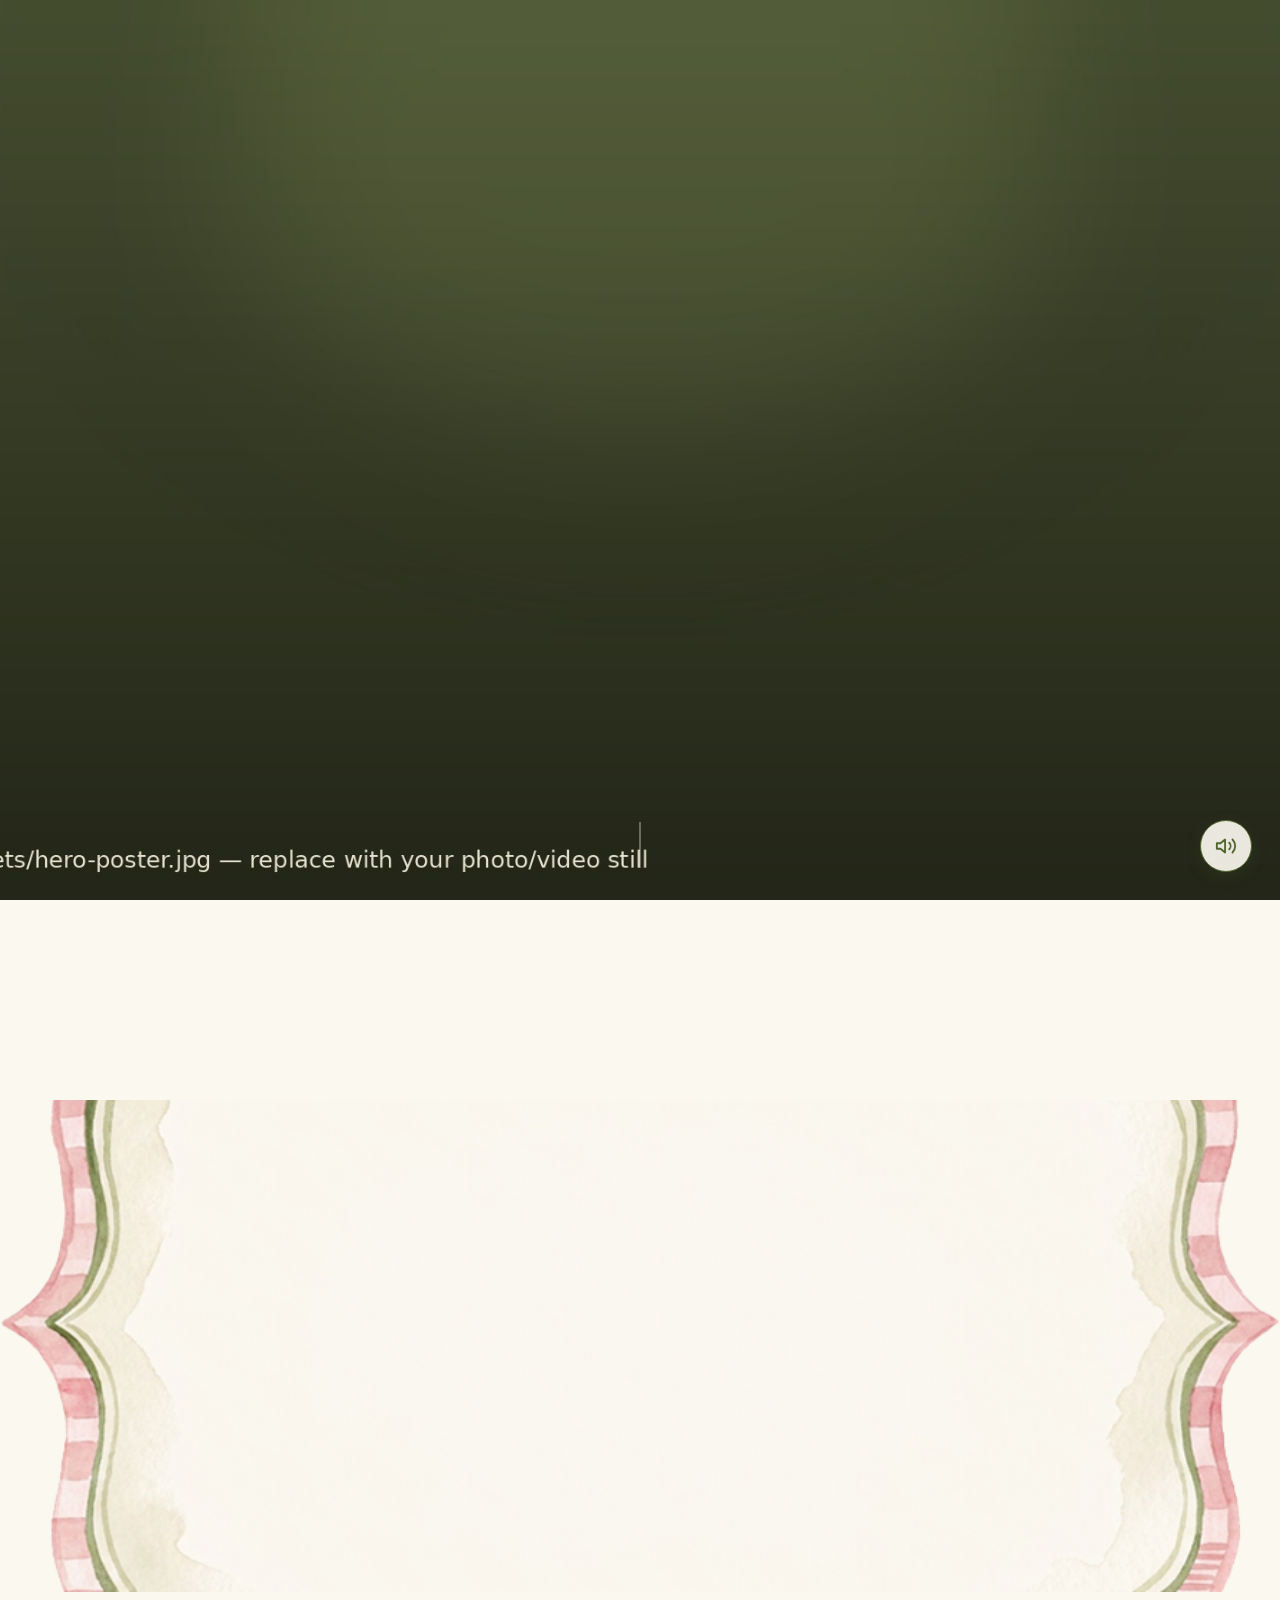
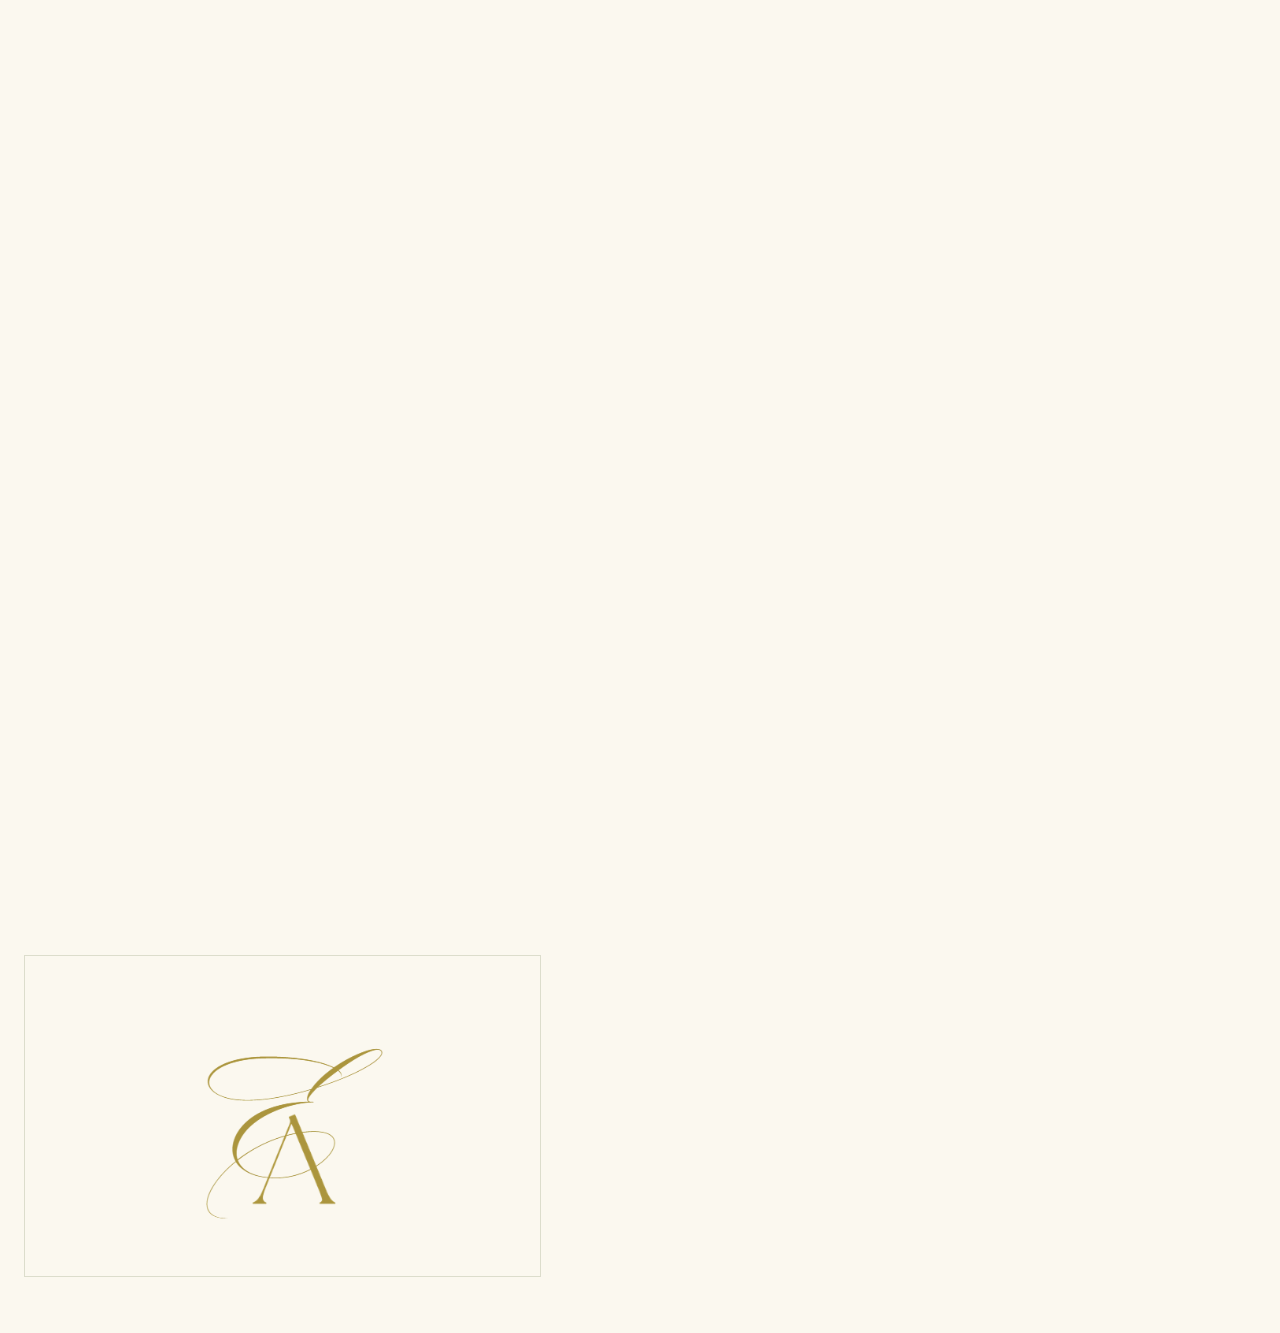
==== index.html @ 743cb108 "intial" ====
<!DOCTYPE html>
<html lang="en">

<head>
  <meta charset="UTF-8">
  <meta name="viewport" content="width=device-width, initial-scale=1.0, viewport-fit=cover">
  <title>Eman &amp; Amr — Wedding Invitation</title>
  <meta name="description" content="Join us as we celebrate our wedding on 17 September 2026.">

  <!-- Fonts: Cormorant Garamond (display), Lato (body/UI), Parisienne (script accent) -->
  <link rel="preconnect" href="https://fonts.googleapis.com">
  <link rel="preconnect" href="https://fonts.gstatic.com" crossorigin>
  <link
    href="https://fonts.googleapis.com/css2?family=Cormorant+Garamond:ital,wght@0,400;0,500;0,600;1,400;1,500&family=Lato:wght@300;400;600&family=Parisienne&display=swap"
    rel="stylesheet">

  <link rel="icon" type="image/png" href="assets/favicon.png">
  <link rel="stylesheet" href="css/style.css">
</head>

<body>

  <!-- ============================================ -->
  <!-- 1. HERO — autoplaying video                   -->
  <!-- ============================================ -->
  <section class="hero" id="hero">
    <video class="hero__video" autoplay muted loop playsinline poster="assets/hero-poster.jpg">
      <source src="assets/hero-video.mp4" type="video/mp4">
    </video>
    <!-- <div class="hero__overlay" aria-hidden="true"></div> -->

    <!-- <div class="hero__content">
      <p class="hero__eyebrow reveal">We're getting married</p>
      <h1 class="hero__names reveal">Eman <span class="amp">&amp;</span> Amr</h1>
      <p class="hero__date reveal">17 . 09 . 2026</p>
    </div> -->

    <a href="#countdown" class="hero__scroll-cue" aria-label="Scroll to countdown">
      <span class="hero__scroll-line" aria-hidden="true"></span>
    </a>
  </section>

  <!-- ============================================ -->
  <!-- 2. COUNTDOWN                                  -->
  <!-- ============================================ -->
  <section class="countdown" id="countdown">
    <div class="container reveal">
      <p class="section-label">Countdown</p>
      <h2 class="countdown__heading">Until 17 September 2026</h2>

      <!-- <div class="flourish" aria-hidden="true">
        <svg viewBox="0 0 200 24" xmlns="http://www.w3.org/2000/svg">
          <use href="#sprig"></use>
        </svg>
      </div> -->

      <div class="countdown__timer" id="countdownTimer" role="timer" aria-live="off">
        <div class="countdown__unit">
          <span class="countdown__value" id="cd-days">00</span>
          <span class="countdown__label">Days</span>
        </div>
        <span class="countdown__divider" aria-hidden="true">|</span>
        <div class="countdown__unit">
          <span class="countdown__value" id="cd-hours">00</span>
          <span class="countdown__label">Hours</span>
        </div>
        <span class="countdown__divider" aria-hidden="true">|</span>
        <div class="countdown__unit">
          <span class="countdown__value" id="cd-minutes">00</span>
          <span class="countdown__label">Minutes</span>
        </div>
      </div>

      <p class="countdown__arrived" id="countdownArrived" hidden>Today is the day — we're married!</p>
    </div>
  </section>

  <!-- ===== AUDIO PLAYER (hidden, controlled by floating button) ===== -->
  <audio id="bgAudio" loop preload="auto">
    <source src="assets/background%20music.mp3" type="audio/mpeg">
    Your browser does not support the audio element.
  </audio>

  <!-- Floating Audio Control Button -->
  <button id="audioToggle" class="audio-toggle" aria-label="Toggle background music">
    <svg class="audio-icon audio-icon--on" viewBox="0 0 24 24" width="22" height="22" fill="none" stroke="currentColor" stroke-width="2" stroke-linecap="round" stroke-linejoin="round">
      <polygon points="11 5 6 9 2 9 2 15 6 15 11 19 11 5" />
      <path d="M19.07 4.93a10 10 0 0 1 0 14.14" />
      <path d="M15.54 8.46a5 5 0 0 1 0 7.07" />
    </svg>
    <svg class="audio-icon audio-icon--off" viewBox="0 0 24 24" width="22" height="22" fill="none" stroke="currentColor" stroke-width="2" stroke-linecap="round" stroke-linejoin="round" style="display:none;">
      <polygon points="11 5 6 9 2 9 2 15 6 15 11 19 11 5" />
      <line x1="23" y1="9" x2="17" y2="15" />
      <line x1="17" y1="9" x2="23" y2="15" />
    </svg>
  </button>

  <!-- ============================================ -->
  <!-- 3. INVITATION CARD                            -->
  <!-- ============================================ -->
  <section class="invitation" id="invitation">
    <div class="container">
      <div class="invitation__card reveal">
        <span class="invitation__corner invitation__corner--tl" aria-hidden="true"><svg viewBox="0 0 200 24"
            xmlns="http://www.w3.org/2000/svg">
            <use href="#sprig"></use>
          </svg></span>
        <span class="invitation__corner invitation__corner--tr" aria-hidden="true"><svg viewBox="0 0 200 24"
            xmlns="http://www.w3.org/2000/svg">
            <use href="#sprig"></use>
          </svg></span>

        <div class="invitation__image">
          <img src="assets/invitation.jpg" alt="Sarah and James">
        </div>

        <div class="invitation__text">
          <p class="section-label">With joyful hearts</p>
          <h2>We're Inviting You<br>To Our Wedding</h2>
          <p class="invitation__body">
            Together with our families, we joyfully invite you to share in the beginning
            of our forever. Your presence would mean the world to us as we exchange vows,
            celebrate with the people we love most, and dance long into the night.
          </p>
          <p class="invitation__couple-names">Sarah Mitchell <span class="amp">&amp;</span> James Anderson</p>
          <p class="invitation__date-full">Thursday, the Seventeenth of September<br>Two Thousand and Twenty-Six</p>
        </div>

        <span class="invitation__corner invitation__corner--bl" aria-hidden="true"><svg viewBox="0 0 200 24"
            xmlns="http://www.w3.org/2000/svg">
            <use href="#sprig"></use>
          </svg></span>
        <span class="invitation__corner invitation__corner--br" aria-hidden="true"><svg viewBox="0 0 200 24"
            xmlns="http://www.w3.org/2000/svg">
            <use href="#sprig"></use>
          </svg></span>
      </div>
    </div>
  </section>

  <!-- ============================================ -->
  <!-- 4. CEREMONY & RECEPTION                       -->
  <!-- ============================================ -->
  <section class="schedule" id="schedule">
    <div class="container reveal">
      <p class="section-label">The wedding day</p>
      <h2 class="schedule__heading">Ceremony &amp; Reception</h2>
      <div class="flourish" aria-hidden="true">
        <svg viewBox="0 0 200 24" xmlns="http://www.w3.org/2000/svg">
          <use href="#sprig"></use>
        </svg>
      </div>

      <div class="schedule__grid">
        <article class="schedule__item">
          <div class="schedule__image"><img src="assets/ceremony.jpg" alt="Wedding ceremony"></div>
          <h3>Ceremony</h3>
          <p class="schedule__time">4:00 PM</p>
          <p class="schedule__venue">St. Mary's Chapel</p>
          <p class="schedule__address">123 Garden Lane, Cairo, Egypt</p>
        </article>

        <article class="schedule__item">
          <div class="schedule__image"><img src="assets/reception.jpg" alt="Wedding reception"></div>
          <h3>Reception</h3>
          <p class="schedule__time">7:00 PM</p>
          <p class="schedule__venue">The Olive Garden Hall</p>
          <p class="schedule__address">456 Riverside Avenue, Cairo, Egypt</p>
        </article>
      </div>
    </div>
  </section>

  <!-- ============================================ -->
  <!-- 5. VENUE MAP                                  -->
  <!-- ============================================ -->
  <section class="venue" id="venue">
    <div class="container reveal">
      <p class="section-label">Find us</p>
      <h2>Venue Location</h2>
      <div class="flourish" aria-hidden="true">
        <svg viewBox="0 0 200 24" xmlns="http://www.w3.org/2000/svg">
          <use href="#sprig"></use>
        </svg>
      </div>

      <div class="venue__map">
        <iframe id="venueMap" src="https://www.google.com/maps?q=Cairo,+Egypt&output=embed"
          title="Map to the wedding venue" loading="lazy" referrerpolicy="no-referrer-when-downgrade">
        </iframe>
      </div>

      <a href="https://www.google.com/maps/dir/?api=1&destination=Cairo,+Egypt" target="_blank" rel="noopener"
        class="btn btn--primary" id="directionsBtn">
        Get Directions
      </a>
    </div>
  </section>

  <!-- ============================================ -->
  <!-- 6. RSVP                                       -->
  <!-- ============================================ -->
  <section class="rsvp" id="rsvp">
    <div class="container reveal">
      <p class="section-label">Please respond</p>
      <h2>RSVP</h2>
      <p class="rsvp__subtitle">Kindly let us know by 1st August 2026</p>
      <div class="flourish" aria-hidden="true">
        <svg viewBox="0 0 200 24" xmlns="http://www.w3.org/2000/svg">
          <use href="#sprig"></use>
        </svg>
      </div>

      <form id="rsvpForm" class="rsvp__form" novalidate>

        <div class="form-group">
          <label for="fullName">Full Name <span class="required">*</span></label>
          <input type="text" id="fullName" name="fullName" placeholder="Your full name" autocomplete="name" required>
          <span class="error-message" id="error-fullName"></span>
        </div>

        <fieldset class="form-group">
          <legend>Will you be attending? <span class="required">*</span></legend>
          <div class="radio-group">
            <label class="radio-option">
              <input type="radio" name="attending" value="Joyfully Accepts" required>
              <span class="radio-custom" aria-hidden="true"></span>
              <span>Joyfully Accepts</span>
            </label>
            <label class="radio-option">
              <input type="radio" name="attending" value="Regretfully Declines" required>
              <span class="radio-custom" aria-hidden="true"></span>
              <span>Regretfully Declines</span>
            </label>
          </div>
          <span class="error-message" id="error-attending"></span>
        </fieldset>

        <div class="form-group" id="guestGroup">
          <label for="guestCount">Number of Guests Attending <span class="required">*</span></label>
          <div class="stepper">
            <button type="button" class="stepper__btn" id="decreaseGuests"
              aria-label="Decrease number of guests">&minus;</button>
            <input type="number" id="guestCount" name="guestCount" value="1" min="0" max="10" readonly
              inputmode="numeric" required>
            <button type="button" class="stepper__btn" id="increaseGuests"
              aria-label="Increase number of guests">+</button>
          </div>
          <span class="error-message" id="error-guestCount"></span>
        </div>

        <div class="form-group">
          <label for="message">A Personal Message for the Couple</label>
          <textarea id="message" name="message" rows="5"
            placeholder="Share a wish, a memory or anything you'd like us to read..."></textarea>
        </div>

        <button type="submit" class="btn btn--primary rsvp__submit" id="rsvpSubmit">
          <span class="btn-text">Send RSVP</span>
        </button>

        <p class="rsvp__status" id="rsvpStatus" role="status" aria-live="polite"></p>
      </form>
    </div>
  </section>

  <!-- ============================================ -->
  <!-- 7. FOOTER — monogram                          -->
  <!-- ============================================ -->
  <footer class="footer">
    <div class="invitation__image">
      <img src="assets/favicon.png" alt="Eman and Amr">
    </div>
  </footer>

  <!-- Shared SVG symbol: botanical sprig used as the recurring flourish motif -->
  <svg width="0" height="0" style="position:absolute" aria-hidden="true">
    <defs>
      <symbol id="sprig" viewBox="0 0 200 24">
        <path d="M2 12 C40 4, 80 4, 100 12 C120 4, 160 4, 198 12" fill="none" stroke="currentColor"
          stroke-width="1.1" />
        <path d="M30 11 C33 5, 38 3, 44 4 C40 8, 36 10, 30 11Z" fill="currentColor" />
        <path d="M55 9 C58 3, 63 1, 69 2 C65 6, 61 8, 55 9Z" fill="currentColor" />
        <path d="M76 12 C79 6, 84 4, 90 5 C86 9, 82 11, 76 12Z" fill="currentColor" />
        <circle cx="100" cy="12" r="3.2" fill="currentColor" />
        <path d="M145 11 C142 5, 137 3, 131 4 C135 8, 139 10, 145 11Z" fill="currentColor" />
        <path d="M170 9 C167 3, 162 1, 156 2 C160 6, 164 8, 170 9Z" fill="currentColor" />
        <path d="M191 12 C188 6, 183 4, 177 5 C181 9, 185 11, 191 12Z" fill="currentColor" />
      </symbol>
    </defs>
  </svg>

  <script src="js/app.js"></script>
</body>

</html>
---- css/style.css ----
/* ===================================================================
   SARAH & JAMES — WEDDING INVITATION
   Token system
   - Background (all sections): #fbf8ef
   - Text: #a85c66
   - Primary accent / borders / buttons: #51662e
   - Secondary accent (lighter): #a0af6c
   Type: Cormorant Garamond (display) + Lato (body/UI) + Parisienne (script accent, used only for "&")
   Signature motif: a hand-drawn botanical sprig (<symbol id="sprig">) reused as
   section dividers, invitation-card corner ornaments, and the footer frame.
   =================================================================== */

:root {
  --bg: #fbf8ef;
  --ink: #a85c66;
  --pine: #51662e;
  --sage: #a0af6c;

  --ink-soft: rgba(168, 92, 102, 0.7);
  --ink-faint: rgba(168, 92, 102, 0.45);
  --pine-faint: rgba(81, 102, 46, 0.18);
  --pine-softer: rgba(81, 102, 46, 0.08);
  --sage-faint: rgba(160, 175, 108, 0.25);

  --font-display: 'Cormorant Garamond', 'Georgia', serif;
  --font-body: 'Lato', 'Helvetica Neue', Arial, sans-serif;
  --font-script: 'Parisienne', cursive;

  --section-pad-y: clamp(64px, 11vw, 128px);
  --container-max: 1080px;
  --text-max: 640px;

  --ease: cubic-bezier(0.22, 0.61, 0.36, 1);
}

/* ---------- Reset ---------- */
*, *::before, *::after { box-sizing: border-box; }
html, body { margin: 0; padding: 0; }
html { scroll-behavior: smooth; -webkit-text-size-adjust: 100%; }

body {
  background: var(--bg);
  color: var(--ink);
  font-family: var(--font-body);
  font-weight: 300;
  line-height: 1.65;
  -webkit-font-smoothing: antialiased;
  overflow-x: hidden;
}

img { max-width: 100%; display: block; }
svg { display: block; }

h1, h2, h3 {
  font-family: var(--font-display);
  color: var(--ink);
  margin: 0;
  font-weight: 500;
  letter-spacing: 0.01em;
}

p { margin: 0; }

a { color: inherit; text-decoration: none; }

button { font-family: inherit; }

/* Respect reduced motion */
@media (prefers-reduced-motion: reduce) {
  html { scroll-behavior: auto; }
  *, *::before, *::after {
    animation-duration: 0.001ms !important;
    animation-iteration-count: 1 !important;
    transition-duration: 0.001ms !important;
    scroll-behavior: auto !important;
  }
}

/* ---------- Layout helpers ---------- */
.container {
  max-width: var(--container-max);
  margin: 0 auto;
  padding: 0 24px;
}

section {
  background: var(--bg);
  padding: var(--section-pad-y) 0;
  text-align: center;
  position: relative;
}

.amp {
  font-family: var(--font-script);
  font-size: 1.3em;
  color: var(--pine);
  padding: 0 0.08em;
  display: inline-block;
}

.section-label {
  font-family: var(--font-body);
  font-size: 0.78rem;
  letter-spacing: 0.22em;
  text-transform: uppercase;
  color: var(--pine);
  margin: 0 0 14px;
  font-weight: 600;
}

.flourish {
  width: 130px;
  margin: 22px auto 0;
  color: var(--sage);
}

.required { color: var(--ink); opacity: 0.7; }

/* ---------- Scroll reveal ---------- */
.reveal {
  opacity: 0;
  transform: translateY(22px);
  transition: opacity 0.9s var(--ease), transform 0.9s var(--ease);
}
.reveal.is-visible {
  opacity: 1;
  transform: translateY(0);
}

/* ---------- Buttons ---------- */
.btn {
  display: inline-flex;
  align-items: center;
  justify-content: center;
  gap: 8px;
  padding: 16px 38px;
  border-radius: 2px;
  font-family: var(--font-body);
  font-size: 0.82rem;
  letter-spacing: 0.16em;
  text-transform: uppercase;
  font-weight: 600;
  cursor: pointer;
  border: 1px solid var(--pine);
  transition: background 0.3s var(--ease), color 0.3s var(--ease), opacity 0.3s var(--ease);
}

.btn--primary {
  background: var(--pine);
  color: var(--bg);
}
.btn--primary:hover { background: var(--sage); border-color: var(--sage); }
.btn--primary:focus-visible { outline: 2px solid var(--ink); outline-offset: 3px; }
.btn--primary:disabled { opacity: 0.55; cursor: not-allowed; }

/* ===================================================================
   1. HERO
   =================================================================== */
.hero {
  position: relative;
  min-height: 100vh;
  min-height: 100dvh;
  display: flex;
  align-items: center;
  justify-content: center;
  background: #2c2a22; /* fallback while video/poster loads */
  overflow: hidden;
  padding: 0;
  margin-bottom: 200px; /* ADDED: space between hero and countdown */
}

.hero__video {
  position: absolute;
  inset: 0;
  width: 100%;
  height: 100%;
  object-fit: cover;
  z-index: 0;
}

.hero__overlay {
  position: absolute;
  inset: 0;
  z-index: 1;
  background: linear-gradient(
    180deg,
    rgba(20, 20, 14, 0.38) 0%,
    rgba(20, 20, 14, 0.22) 45%,
    rgba(20, 20, 14, 0.55) 100%
  );
}

.hero__content {
  position: relative;
  z-index: 2;
  text-align: center;
  color: #fbf8ef;
  padding: 0 24px;
}

.hero__eyebrow {
  font-family: var(--font-body);
  font-size: 0.78rem;
  letter-spacing: 0.28em;
  text-transform: uppercase;
  margin: 0 0 18px;
  color: #f3eee0;
}

.hero__names {
  font-size: clamp(2.6rem, 9vw, 5.4rem);
  color: #fffdf7;
  font-weight: 500;
  line-height: 1.05;
  margin: 0;
}
.hero__names .amp { color: #e7dfc4; }

.hero__date {
  margin-top: 18px;
  font-family: var(--font-body);
  letter-spacing: 0.2em;
  font-size: 0.95rem;
  color: #f3eee0;
}

.hero__scroll-cue {
  position: absolute;
  bottom: 32px;
  left: 50%;
  transform: translateX(-50%);
  z-index: 2;
  width: 1px;
  height: 46px;
}
.hero__scroll-line {
  display: block;
  width: 1px;
  height: 100%;
  background: rgba(251, 248, 239, 0.65);
  animation: scrollCue 2.2s ease-in-out infinite;
  transform-origin: top;
}
@keyframes scrollCue {
  0% { transform: scaleY(0); opacity: 0; }
  35% { transform: scaleY(1); opacity: 1; }
  70% { transform: scaleY(1); opacity: 1; }
  100% { transform: scaleY(0); opacity: 0; }
}

/* ===================================================================
   2. COUNTDOWN
   =================================================================== */
.countdown__heading {
  font-size: clamp(1.5rem, 4vw, 2.1rem);
  font-style: italic;
  font-weight: 400;
}

.countdown {
  padding-top: 50px; /* ADDED: extra top padding for countdown section */
}

.countdown__timer {
  margin-top: 44px;
  display: flex;
  align-items: center;
  justify-content: center;
  gap: clamp(14px, 4vw, 36px);
}

.countdown__unit {
  display: flex;
  flex-direction: column;
  align-items: center;
  min-width: 64px;
}

.countdown__value {
  font-family: var(--font-display);
  font-size: clamp(2.4rem, 9vw, 4rem);
  font-weight: 500;
  color: var(--pine);
  line-height: 1;
  font-variant-numeric: tabular-nums;
}

.countdown__label {
  margin-top: 8px;
  font-size: 0.72rem;
  letter-spacing: 0.18em;
  text-transform: uppercase;
  color: var(--ink-soft);
}

.countdown__divider {
  color: var(--sage);
  font-size: clamp(1.4rem, 4vw, 2rem);
  font-weight: 300;
  transform: translateY(-6px);
}

.countdown__arrived {
  margin-top: 40px;
  font-family: var(--font-display);
  font-style: italic;
  font-size: 1.4rem;
  color: var(--pine);
}

/* ===================================================================
   3. INVITATION CARD
   =================================================================== */
.invitation__card {
  position: relative;
  background: #fffefb;
  border: 1px solid var(--pine-faint);
  box-shadow: 0 30px 60px -30px rgba(81, 102, 46, 0.22);
  padding: 56px 28px;
  max-width: 920px;
  margin: 0 auto;
  display: flex;
  flex-direction: column;
  gap: 36px;
  text-align: left;
}

.invitation__corner {
  position: absolute;
  width: 78px;
  color: var(--sage);
  opacity: 0.85;
}
.invitation__corner svg { width: 100%; height: auto; }
.invitation__corner--tl { top: 18px; left: 18px; transform: rotate(8deg); }
.invitation__corner--tr { top: 18px; right: 18px; transform: rotate(180deg) scaleY(-1) rotate(8deg); }
.invitation__corner--bl { bottom: 18px; left: 18px; transform: scaleY(-1) rotate(-8deg); }
.invitation__corner--br { bottom: 18px; right: 18px; transform: rotate(180deg) rotate(-8deg); }

.invitation__image {
  width: 100%;
  aspect-ratio: 4 / 3;
  overflow: hidden;
  border: 1px solid var(--pine-faint);
}
.invitation__image img {
  width: 100%;
  height: 100%;
  object-fit: cover;
}

.invitation__text { text-align: center; }

.invitation__text h2 {
  font-size: clamp(1.7rem, 4.5vw, 2.3rem);
  margin-bottom: 22px;
}

.invitation__body {
  max-width: var(--text-max);
  margin: 0 auto 28px;
  font-size: 1.02rem;
  color: var(--ink-soft);
}

.invitation__couple-names {
  font-family: var(--font-display);
  font-size: clamp(1.3rem, 3.4vw, 1.7rem);
  font-style: italic;
  color: var(--pine);
  margin-bottom: 10px;
}

.invitation__date-full {
  font-size: 0.88rem;
  letter-spacing: 0.05em;
  color: var(--ink-soft);
}

/* ===================================================================
   4. CEREMONY & RECEPTION
   =================================================================== */
.schedule__heading { font-size: clamp(1.7rem, 4.5vw, 2.4rem); }

.schedule__grid {
  margin-top: 48px;
  display: grid;
  grid-template-columns: 1fr;
  gap: 48px;
  max-width: 800px;
  margin-inline: auto;
}

.schedule__item { text-align: center; }

.schedule__image {
  aspect-ratio: 4 / 3;
  overflow: hidden;
  border: 1px solid var(--pine-faint);
  margin-bottom: 22px;
}
.schedule__image img { width: 100%; height: 100%; object-fit: cover; }

.schedule__item h3 {
  font-size: 1.5rem;
  font-style: italic;
  margin-bottom: 6px;
}

.schedule__time {
  font-size: 0.78rem;
  letter-spacing: 0.18em;
  text-transform: uppercase;
  color: var(--pine);
  margin-bottom: 12px;
  font-weight: 600;
}

.schedule__venue {
  font-size: 1.05rem;
  color: var(--ink);
  margin-bottom: 4px;
}

.schedule__address {
  font-size: 0.9rem;
  color: var(--ink-soft);
}

/* ===================================================================
   5. VENUE MAP
   =================================================================== */
.venue__map {
  margin: 44px auto 32px;
  max-width: 900px;
  aspect-ratio: 16 / 10;
  border: 1px solid var(--pine-faint);
  overflow: hidden;
  filter: saturate(0.92);
}
.venue__map iframe {
  width: 100%;
  height: 100%;
  border: 0;
  display: block;
}

/* ===================================================================
   6. RSVP
   =================================================================== */
.rsvp__subtitle {
  margin-top: 10px;
  font-size: 0.95rem;
  color: var(--ink-soft);
}

.rsvp__form {
  margin: 48px auto 0;
  max-width: 520px;
  text-align: left;
  display: flex;
  flex-direction: column;
  gap: 28px;
}

.form-group {
  display: flex;
  flex-direction: column;
  gap: 10px;
  border: none;
  padding: 0;
  margin: 0;
}

.form-group label,
.form-group legend {
  font-size: 0.85rem;
  letter-spacing: 0.05em;
  color: var(--pine);
  font-weight: 600;
  padding: 0;
}

input[type="text"],
textarea {
  width: 100%;
  font-family: var(--font-body);
  font-size: 1rem;
  color: var(--ink);
  background: #fffefb;
  border: 1px solid var(--pine-faint);
  border-radius: 2px;
  padding: 14px 16px;
  transition: border-color 0.25s var(--ease), box-shadow 0.25s var(--ease);
}

input[type="text"]::placeholder,
textarea::placeholder { color: var(--ink-faint); }

input[type="text"]:focus,
textarea:focus {
  outline: none;
  border-color: var(--pine);
  box-shadow: 0 0 0 3px var(--pine-softer);
}

textarea { resize: vertical; min-height: 120px; line-height: 1.5; }

.form-group.has-error input[type="text"],
.form-group.has-error textarea,
.form-group.has-error .stepper {
  border-color: var(--ink);
}

.error-message {
  font-size: 0.78rem;
  color: var(--ink);
  min-height: 1em;
  display: block;
}

/* Radio group */
.radio-group {
  display: flex;
  flex-direction: column;
  gap: 12px;
}

.radio-option {
  display: flex;
  align-items: center;
  gap: 12px;
  cursor: pointer;
  font-size: 0.98rem;
  color: var(--ink);
  font-weight: 400;
}

.radio-option input[type="radio"] {
  position: absolute;
  opacity: 0;
  width: 0;
  height: 0;
}

.radio-custom {
  width: 20px;
  height: 20px;
  border-radius: 50%;
  border: 1px solid var(--pine);
  flex-shrink: 0;
  position: relative;
  transition: border-color 0.2s var(--ease);
}
.radio-custom::after {
  content: '';
  position: absolute;
  inset: 4px;
  border-radius: 50%;
  background: var(--pine);
  transform: scale(0);
  transition: transform 0.2s var(--ease);
}
.radio-option input[type="radio"]:checked + .radio-custom::after { transform: scale(1); }
.radio-option input[type="radio"]:focus-visible + .radio-custom { outline: 2px solid var(--ink); outline-offset: 2px; }

/* Guest stepper */
.stepper {
  display: inline-flex;
  align-items: center;
  border: 1px solid var(--pine-faint);
  border-radius: 2px;
  background: #fffefb;
  width: fit-content;
}

.stepper__btn {
  width: 46px;
  height: 46px;
  border: none;
  background: transparent;
  color: var(--pine);
  font-size: 1.3rem;
  line-height: 1;
  cursor: pointer;
  transition: background 0.2s var(--ease);
}
.stepper__btn:hover { background: var(--sage-faint); }
.stepper__btn:disabled { color: var(--ink-faint); cursor: not-allowed; background: transparent; }
.stepper__btn:focus-visible { outline: 2px solid var(--pine); outline-offset: -2px; }

.stepper input[type="number"] {
  width: 56px;
  text-align: center;
  border: none;
  background: transparent;
  color: var(--ink);
  font-size: 1.05rem;
  font-family: var(--font-body);
  -moz-appearance: textfield;
}
.stepper input[type="number"]::-webkit-outer-spin-button,
.stepper input[type="number"]::-webkit-inner-spin-button {
  -webkit-appearance: none;
  margin: 0;
}

.rsvp__submit { margin-top: 8px; width: 100%; }

.rsvp__status {
  text-align: center;
  font-size: 0.92rem;
  min-height: 1.2em;
  color: var(--pine);
}
.rsvp__status.is-error { color: var(--ink); }

/* ===================================================================
   7. FOOTER
   =================================================================== */
.footer {
  background: var(--bg);
  padding: 72px 24px 56px;
  text-align: center;
}

.footer__sprig {
  width: 130px;
  margin: 0 auto 28px;
  color: var(--sage);
  transform: rotate(180deg);
}

.footer__monogram {
  font-family: var(--font-display);
  font-style: italic;
  font-size: clamp(2.6rem, 8vw, 3.6rem);
  color: var(--pine);
  line-height: 1;
}
.footer__monogram .amp { color: var(--sage); font-size: 0.85em; }

.footer__names {
  margin-top: 14px;
  font-size: 0.95rem;
  letter-spacing: 0.08em;
  color: var(--ink);
}

.footer__date {
  margin-top: 6px;
  font-size: 0.78rem;
  letter-spacing: 0.18em;
  color: var(--ink-soft);
}

/* ===================================================================
   RESPONSIVE — tablet and up
   =================================================================== */
@media (min-width: 700px) {
  .invitation__card {
    flex-direction: row;
    align-items: stretch;
    padding: 64px 56px;
    gap: 48px;
  }
  .invitation__image { width: 42%; aspect-ratio: auto; }
  .invitation__text { width: 58%; text-align: left; }
  .invitation__body { margin-left: 0; }
  .invitation__couple-names,
  .invitation__date-full { text-align: left; }

  .schedule__grid {
    grid-template-columns: 1fr 1fr;
    max-width: var(--container-max);
    gap: 56px;
  }

  .rsvp__form { max-width: 560px; }
}

/* ===================================================================
   RESPONSIVE — desktop
   =================================================================== */
@media (min-width: 1000px) {
  :root { --section-pad-y: 140px; }

  .hero__names { font-size: 6.2rem; }

  .countdown__timer { gap: 56px; }
}

/* ===================================================================
   RESPONSIVE — small phones
   =================================================================== */
@media (max-width: 380px) {
  .countdown__timer { gap: 12px; }
  .countdown__unit { min-width: 56px; }
  .btn { padding: 15px 26px; font-size: 0.76rem; }
}





.countdown {
  background-image: url('../assets/countdown frame.png');
  background-size: cover;
  background-position: center;
  background-repeat: no-repeat;
}

/* ===== FLOATING AUDIO TOGGLE BUTTON ===== */
.audio-toggle {
  position: fixed;
  bottom: 28px;
  right: 28px;
  z-index: 9999;
  width: 52px;
  height: 52px;
  border-radius: 50%;
  border: 1.5px solid var(--pine);
  background: rgba(251, 248, 239, 0.92);
  backdrop-filter: blur(6px);
  -webkit-backdrop-filter: blur(6px);
  color: var(--pine);
  cursor: pointer;
  display: flex;
  align-items: center;
  justify-content: center;
  box-shadow: 0 4px 16px rgba(81, 102, 46, 0.2);
  transition: all 0.3s ease;
  padding: 0;
}

.audio-toggle:hover {
  transform: scale(1.08);
  background: var(--bg);
  box-shadow: 0 6px 24px rgba(81, 102, 46, 0.3);
}

.audio-toggle:active {
  transform: scale(0.92);
}

.audio-toggle:focus-visible {
  outline: 2px solid var(--ink);
  outline-offset: 3px;
}

.audio-icon {
  display: block;
  width: 22px;
  height: 22px;
  flex-shrink: 0;
  transition: opacity 0.2s ease;
}

/* Responsive: smaller on mobile */
@media (max-width: 600px) {
  .audio-toggle {
    bottom: 20px;
    right: 20px;
    width: 44px;
    height: 44px;
  }
  .audio-icon {
    width: 18px;
    height: 18px;
  }
}

@media (max-width: 380px) {
  .audio-toggle {
    bottom: 16px;
    right: 16px;
    width: 40px;
    height: 40px;
  }
  .audio-icon {
    width: 16px;
    height: 16px;
  }
}
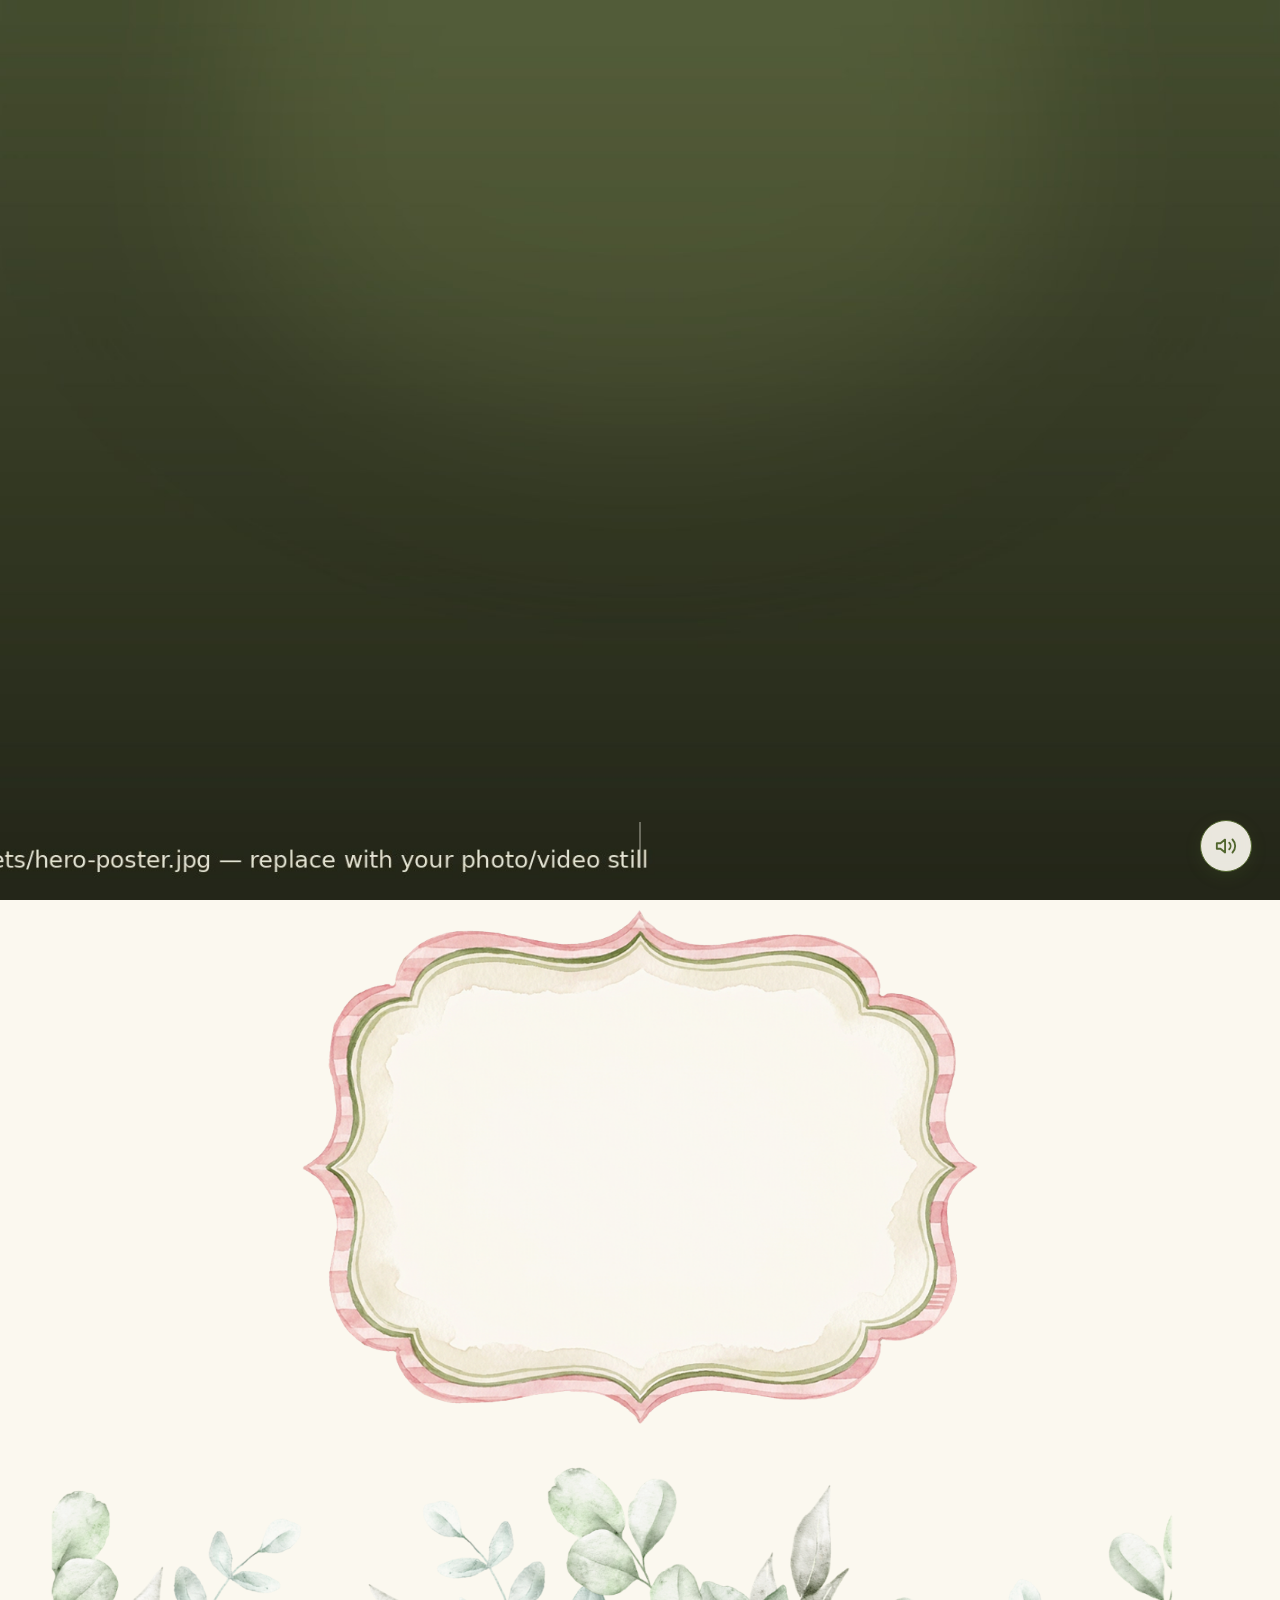
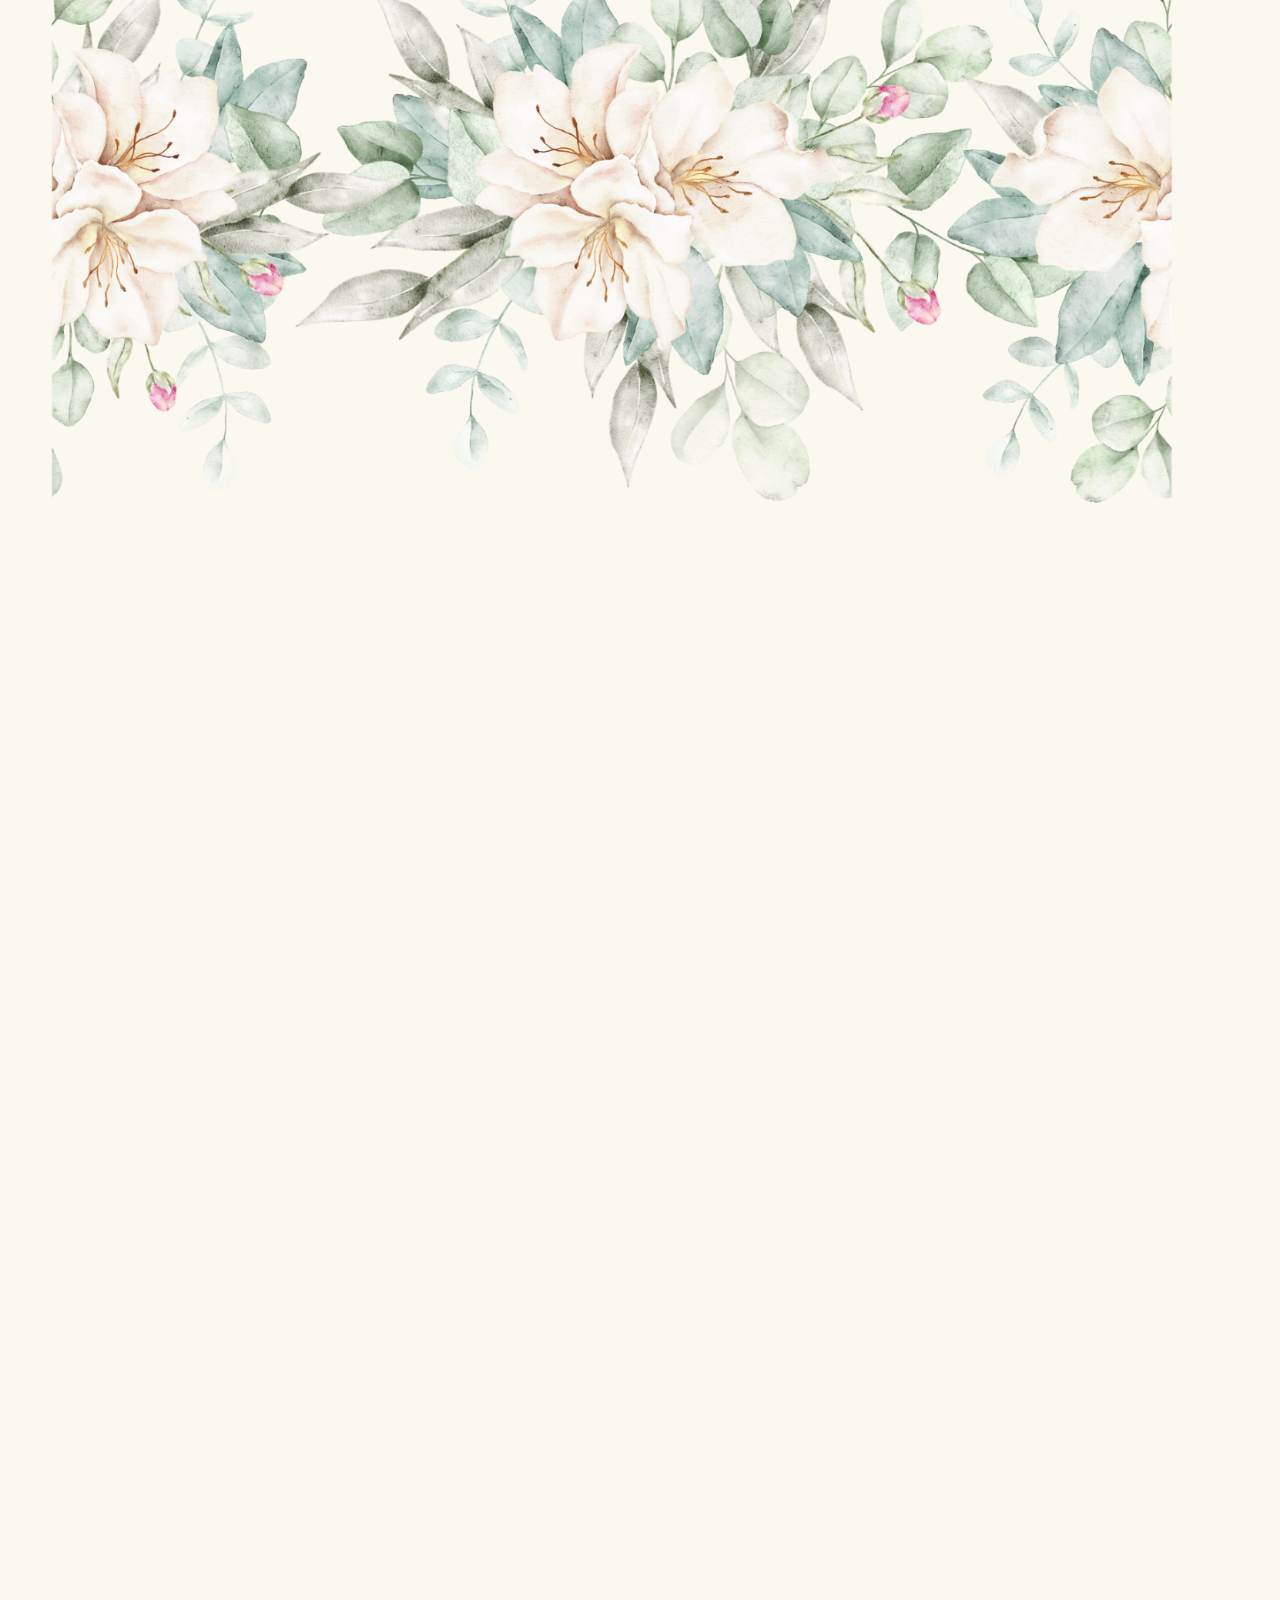
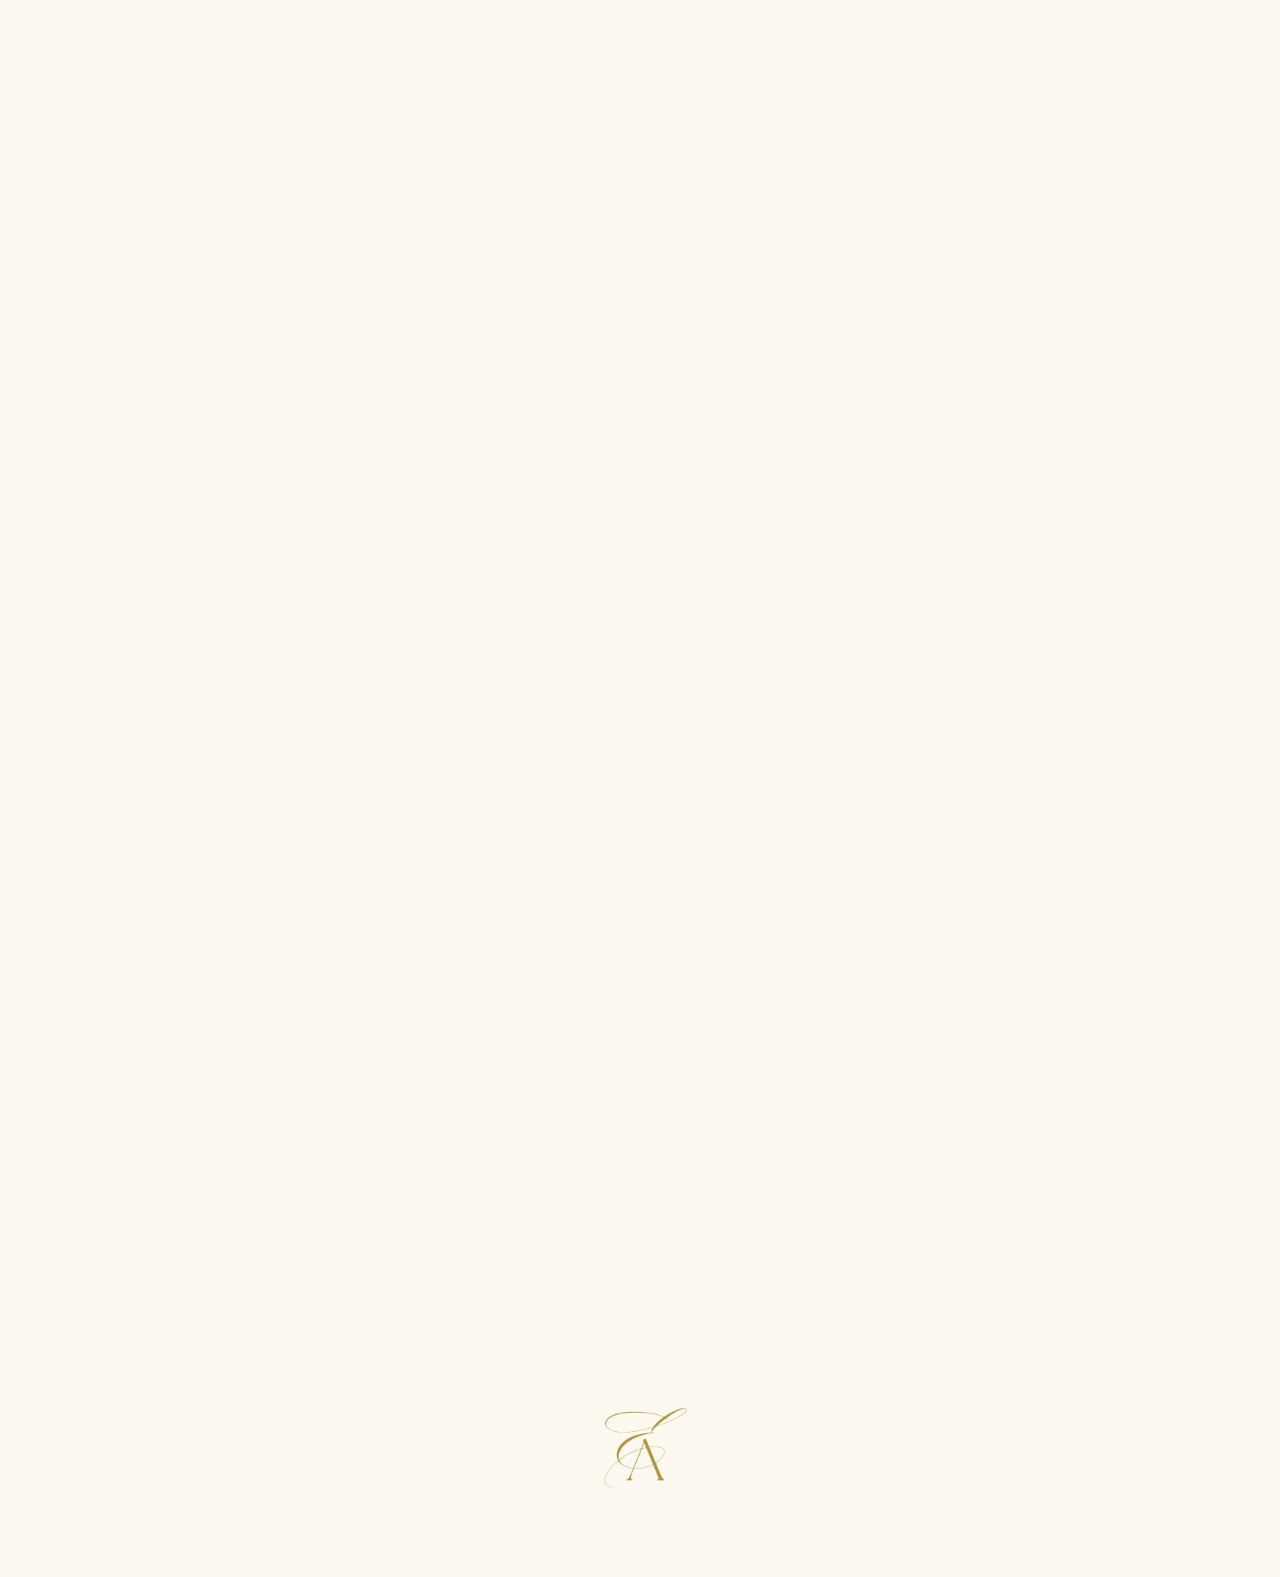
==== commit d5f2d610: "updated" ====
--- a/index.html
+++ b/index.html
@@ -95,95 +95,42 @@
     </svg>
   </button>
 
-  <!-- ============================================ -->
-  <!-- 3. INVITATION CARD                            -->
-  <!-- ============================================ -->
-  <section class="invitation" id="invitation">
+  <!-- ===== FLOWER DIVIDER BREAK ===== -->
+  <div class="flower-divider">
+    <img src="assets/flowers.png" alt="Flower divider" class="flower-divider__image">
+  </div>
+
+  <!-- ============================================ -->
+  <!-- 3. CEREMONY LOCATION                         -->
+  <!-- ============================================ -->
+  <section class="ceremony-location" id="ceremony-location">
     <div class="container">
-      <div class="invitation__card reveal">
-        <span class="invitation__corner invitation__corner--tl" aria-hidden="true"><svg viewBox="0 0 200 24"
-            xmlns="http://www.w3.org/2000/svg">
-            <use href="#sprig"></use>
-          </svg></span>
-        <span class="invitation__corner invitation__corner--tr" aria-hidden="true"><svg viewBox="0 0 200 24"
-            xmlns="http://www.w3.org/2000/svg">
-            <use href="#sprig"></use>
-          </svg></span>
-
-        <div class="invitation__image">
-          <img src="assets/invitation.jpg" alt="Sarah and James">
-        </div>
-
-        <div class="invitation__text">
-          <p class="section-label">With joyful hearts</p>
-          <h2>We're Inviting You<br>To Our Wedding</h2>
-          <p class="invitation__body">
-            Together with our families, we joyfully invite you to share in the beginning
-            of our forever. Your presence would mean the world to us as we exchange vows,
-            celebrate with the people we love most, and dance long into the night.
+      <div class="ceremony-location__content reveal">
+        <div class="ceremony-location__text">
+          <p class="section-label">The Ceremony</p>
+          <h2 class="ceremony-location__title">You're Invited</h2>
+          <p class="ceremony-location__details">
+            Ceremony will take place at <strong>7:00 PM</strong>
           </p>
-          <p class="invitation__couple-names">Sarah Mitchell <span class="amp">&amp;</span> James Anderson</p>
-          <p class="invitation__date-full">Thursday, the Seventeenth of September<br>Two Thousand and Twenty-Six</p>
-        </div>
-
-        <span class="invitation__corner invitation__corner--bl" aria-hidden="true"><svg viewBox="0 0 200 24"
-            xmlns="http://www.w3.org/2000/svg">
-            <use href="#sprig"></use>
-          </svg></span>
-        <span class="invitation__corner invitation__corner--br" aria-hidden="true"><svg viewBox="0 0 200 24"
-            xmlns="http://www.w3.org/2000/svg">
-            <use href="#sprig"></use>
-          </svg></span>
-      </div>
-    </div>
-  </section>
-
-  <!-- ============================================ -->
-  <!-- 4. CEREMONY & RECEPTION                       -->
-  <!-- ============================================ -->
-  <section class="schedule" id="schedule">
-    <div class="container reveal">
-      <p class="section-label">The wedding day</p>
-      <h2 class="schedule__heading">Ceremony &amp; Reception</h2>
-      <div class="flourish" aria-hidden="true">
-        <svg viewBox="0 0 200 24" xmlns="http://www.w3.org/2000/svg">
-          <use href="#sprig"></use>
-        </svg>
-      </div>
-
-      <div class="schedule__grid">
-        <article class="schedule__item">
-          <div class="schedule__image"><img src="assets/ceremony.jpg" alt="Wedding ceremony"></div>
-          <h3>Ceremony</h3>
-          <p class="schedule__time">4:00 PM</p>
-          <p class="schedule__venue">St. Mary's Chapel</p>
-          <p class="schedule__address">123 Garden Lane, Cairo, Egypt</p>
-        </article>
-
-        <article class="schedule__item">
-          <div class="schedule__image"><img src="assets/reception.jpg" alt="Wedding reception"></div>
-          <h3>Reception</h3>
-          <p class="schedule__time">7:00 PM</p>
-          <p class="schedule__venue">The Olive Garden Hall</p>
-          <p class="schedule__address">456 Riverside Avenue, Cairo, Egypt</p>
-        </article>
-      </div>
-    </div>
-  </section>
+          <p class="ceremony-location__venue">Ali Palace</p>
+        </div>
+        <div class="ceremony-location__image-wrapper">
+          <img src="assets/IMG_0307.JPG" alt="Ceremony venue" class="ceremony-location__image">
+        </div>
+      </div>
+    </div>
+  </section>
+
+
 
   <!-- ============================================ -->
   <!-- 5. VENUE MAP                                  -->
   <!-- ============================================ -->
   <section class="venue" id="venue">
     <div class="container reveal">
-      <p class="section-label">Find us</p>
+      <p class="section-label">The Venue</p>
+      <h2 class="schedule__heading">Al-Pergola Hall at mohamed ali palace </h2>
       <h2>Venue Location</h2>
-      <div class="flourish" aria-hidden="true">
-        <svg viewBox="0 0 200 24" xmlns="http://www.w3.org/2000/svg">
-          <use href="#sprig"></use>
-        </svg>
-      </div>
-
       <div class="venue__map">
         <iframe id="venueMap" src="https://www.google.com/maps?q=Cairo,+Egypt&output=embed"
           title="Map to the wedding venue" loading="lazy" referrerpolicy="no-referrer-when-downgrade">
@@ -202,7 +149,7 @@
   <!-- ============================================ -->
   <section class="rsvp" id="rsvp">
     <div class="container reveal">
-      <p class="section-label">Please respond</p>
+      <!-- <p class="section-label">Please respond</p> -->
       <h2>RSVP</h2>
       <p class="rsvp__subtitle">Kindly let us know by 1st August 2026</p>
       <div class="flourish" aria-hidden="true">
--- a/css/style.css
+++ b/css/style.css
@@ -166,7 +166,7 @@
   background: #2c2a22; /* fallback while video/poster loads */
   overflow: hidden;
   padding: 0;
-  margin-bottom: 200px; /* ADDED: space between hero and countdown */
+  margin-bottom: 10px; /* ADDED: space between hero and countdown */
 }
 
 .hero__video {
@@ -258,11 +258,35 @@
 }
 
 .countdown {
-  padding-top: 50px; /* ADDED: extra top padding for countdown section */
-}
-
+  padding-top: 0; /* REMOVED: padding was pushing content down causing crop */
+  background-image: url('../assets/countdown frame.png');
+  background-size: contain; /* CHANGED: from 'cover' to 'contain' - shows full image */
+  background-position: center;
+  background-repeat: no-repeat;
+  background-color: var(--bg); /* Added: fallback color */
+  min-height: 60vh; /* Added: ensures section has height to show the full image */
+  display: flex; /* Added: to center content vertically */
+  align-items: center; /* Added: centers content vertically */
+  justify-content: center; /* Added: centers content horizontally */
+}
+
+
+/* Override the default section padding for countdown only */
+.countdown {
+  padding-top: 0;
+  padding-bottom: 0; /* REMOVED: Remove bottom padding completely */
+  margin-bottom: 0; /* ADDED: Remove any margin */
+}
+
+/* Also remove padding from countdown container */
+.countdown .container {
+  padding-bottom: 0;
+}
+
+/* Keep the 200px space between hero and countdown */
+/* Hero already has margin-bottom: 200px, so we keep that */
 .countdown__timer {
-  margin-top: 44px;
+  margin-top: 10px;
   display: flex;
   align-items: center;
   justify-content: center;
@@ -461,6 +485,11 @@
   display: flex;
   flex-direction: column;
   gap: 28px;
+}
+
+/* Add this new rule to reduce bottom padding of RSVP section */
+.rsvp {
+  padding-bottom: 20px; /* Reduced from default section padding */
 }
 
 .form-group {
@@ -703,12 +732,12 @@
 
 
 
-.countdown {
+/* .countdown {
   background-image: url('../assets/countdown frame.png');
   background-size: cover;
   background-position: center;
   background-repeat: no-repeat;
-}
+} */
 
 /* ===== FLOATING AUDIO TOGGLE BUTTON ===== */
 .audio-toggle {
@@ -781,4 +810,179 @@
     width: 16px;
     height: 16px;
   }
+}
+
+
+/* ===================================================================
+   FLOWER DIVIDER
+   =================================================================== */
+.flower-divider {
+  background: var(--bg);
+  padding: 0 0;
+  text-align: center;
+  display: flex;
+  justify-content: center;
+  align-items: center;
+  overflow: hidden;
+}
+
+.flower-divider__image {
+  width: 100%;
+  max-width: 100%;
+  height: auto;
+  display: block;
+  opacity: 0.85;
+  transition: transform 0.4s ease, opacity 0.4s ease;
+}
+
+.flower-divider__image:hover {
+  transform: scale(1.02);
+  opacity: 1;
+}
+
+/* Tablet */
+@media (max-width: 768px) {
+  .flower-divider {
+    padding: 15px 0;
+  }
+  .flower-divider__image {
+    width: 100%;
+    max-width: 100%;
+    margin: 0;
+  }
+}
+
+/* Mobile */
+/* Mobile: Full bleed effect */
+@media (max-width: 480px) {
+  .flower-divider {
+    padding: 10px 0;
+    margin: 0 -24px; /* Match the container padding */
+  }
+  .flower-divider__image {
+    width: 110%;
+    max-width: 110%;
+    margin: 0;
+  }
+}
+
+/* Small phones */
+@media (max-width: 380px) {
+  .flower-divider {
+    padding: 8px 0;
+  }
+  .flower-divider__image {
+    width: 100%;
+    max-width: 100%;
+    margin: 0;
+  }
+}
+
+
+/* ===================================================================
+   3. CEREMONY LOCATION
+   =================================================================== */
+.ceremony-location {
+  background: var(--bg);
+  padding: var(--section-pad-y) 0;
+}
+
+.ceremony-location__content {
+  max-width: 920px;
+  margin: 0 auto;
+  display: flex;
+  flex-direction: column;
+  gap: 30px;
+}
+
+.ceremony-location__text {
+  text-align: center;
+}
+
+.ceremony-location__title {
+  font-family: var(--font-display);
+  font-size: clamp(1.7rem, 4.5vw, 2.3rem);
+  color: var(--ink);
+  margin-bottom: 12px;
+  font-weight: 500;
+}
+
+.ceremony-location__details {
+  font-size: 1.1rem;
+  color: var(--ink-soft);
+  margin-bottom: 8px;
+  line-height: 1.6;
+}
+
+.ceremony-location__details strong {
+  color: var(--pine);
+  font-weight: 600;
+}
+
+.ceremony-location__venue {
+  font-family: var(--font-display);
+  font-size: 1.3rem;
+  color: var(--pine);
+  font-style: italic;
+}
+
+.ceremony-location__image-wrapper {
+  width: 100%;
+  border-radius: 8px;
+  overflow: hidden;
+  border: 1px solid var(--pine-faint);
+}
+
+.ceremony-location__image {
+  width: 100%;
+  height: auto;
+  display: block;
+  object-fit: cover;
+}
+
+/* Responsive - mobile */
+@media (max-width: 480px) {
+  .ceremony-location__content {
+    gap: 20px;
+  }
+  
+  .ceremony-location__details {
+    font-size: 1rem;
+  }
+  
+  .ceremony-location__venue {
+    font-size: 1.1rem;
+  }
+  
+  .ceremony-location__image-wrapper {
+    border-radius: 6px;
+  }
+}
+
+
+
+/* ===================================================================
+   FOOTER - Override to remove borders
+   =================================================================== */
+.footer .invitation__image {
+  border: none !important; /* Remove border */
+  aspect-ratio: auto !important; /* Remove forced aspect ratio */
+  width: auto !important; /* Let image be natural size */
+  height: auto !important; /* Let image determine height */
+  display: inline-block; /* Better for footer */
+  overflow: visible !important; /* PREVENT CROPPING - show full image */
+  border-radius: 0 !important; /* Remove any rounded corners */
+  background: transparent; /* Ensure no background */
+}
+
+.footer .invitation__image img {
+  width: auto !important;
+  height: auto !important;
+  max-width: 240px; /* DOUBLED from 120px to 240px */
+  max-height: 240px; /* DOUBLED from 120px to 240px */
+  object-fit: contain !important;
+  display: block;
+  margin: 0 auto;
+  border: none;
+  border-radius: 0;
 }
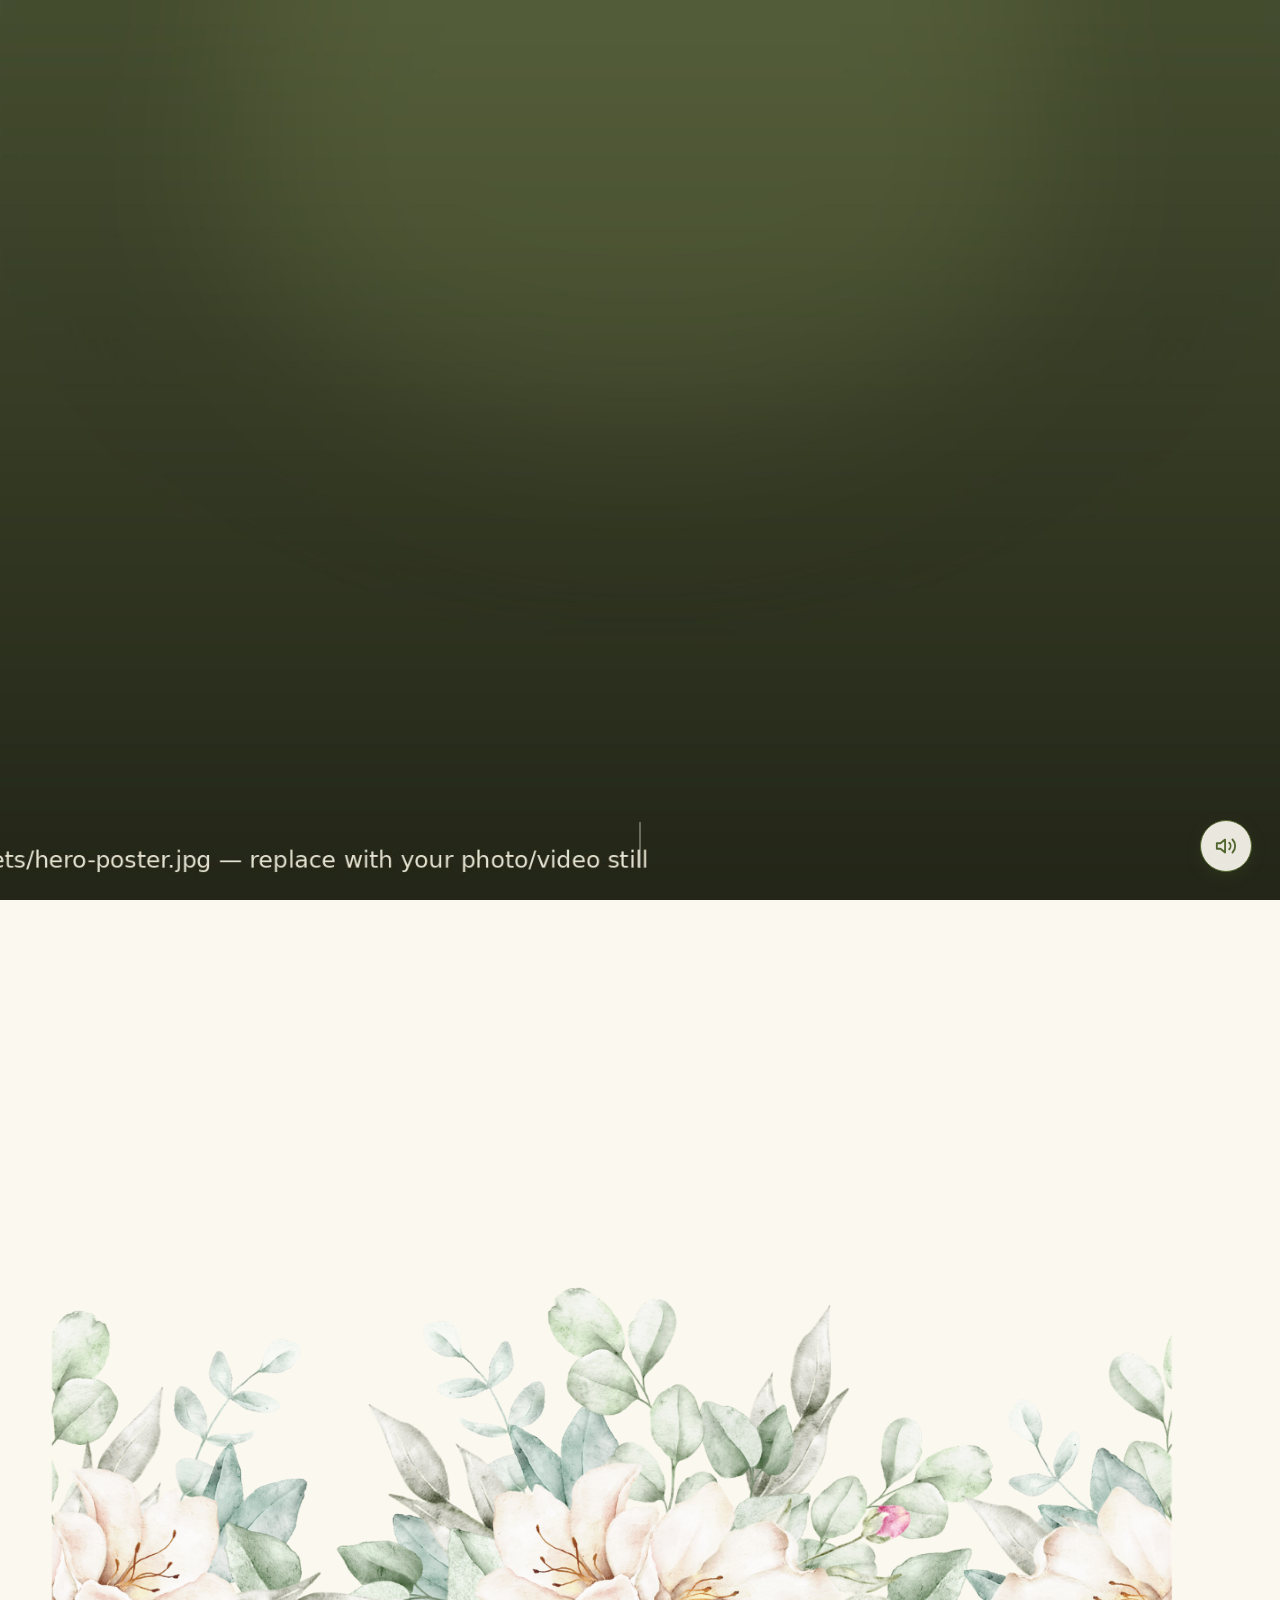
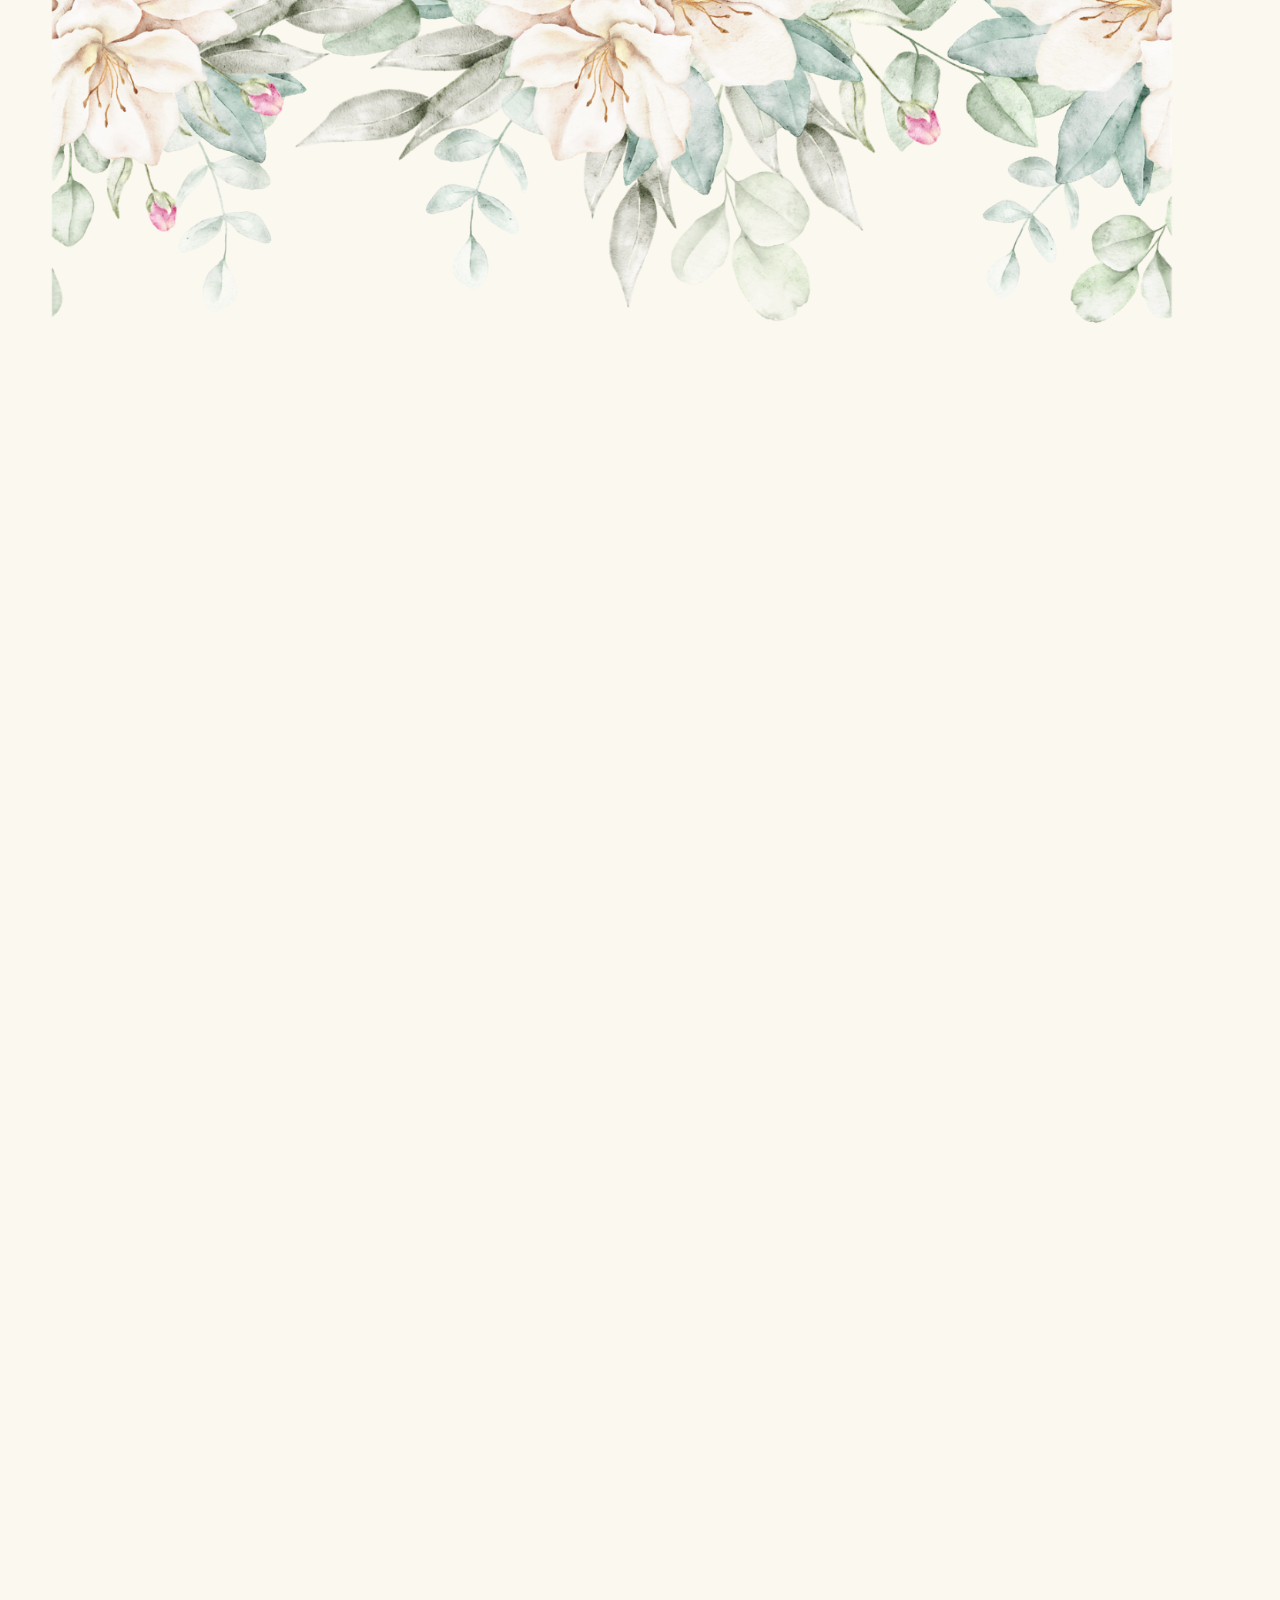
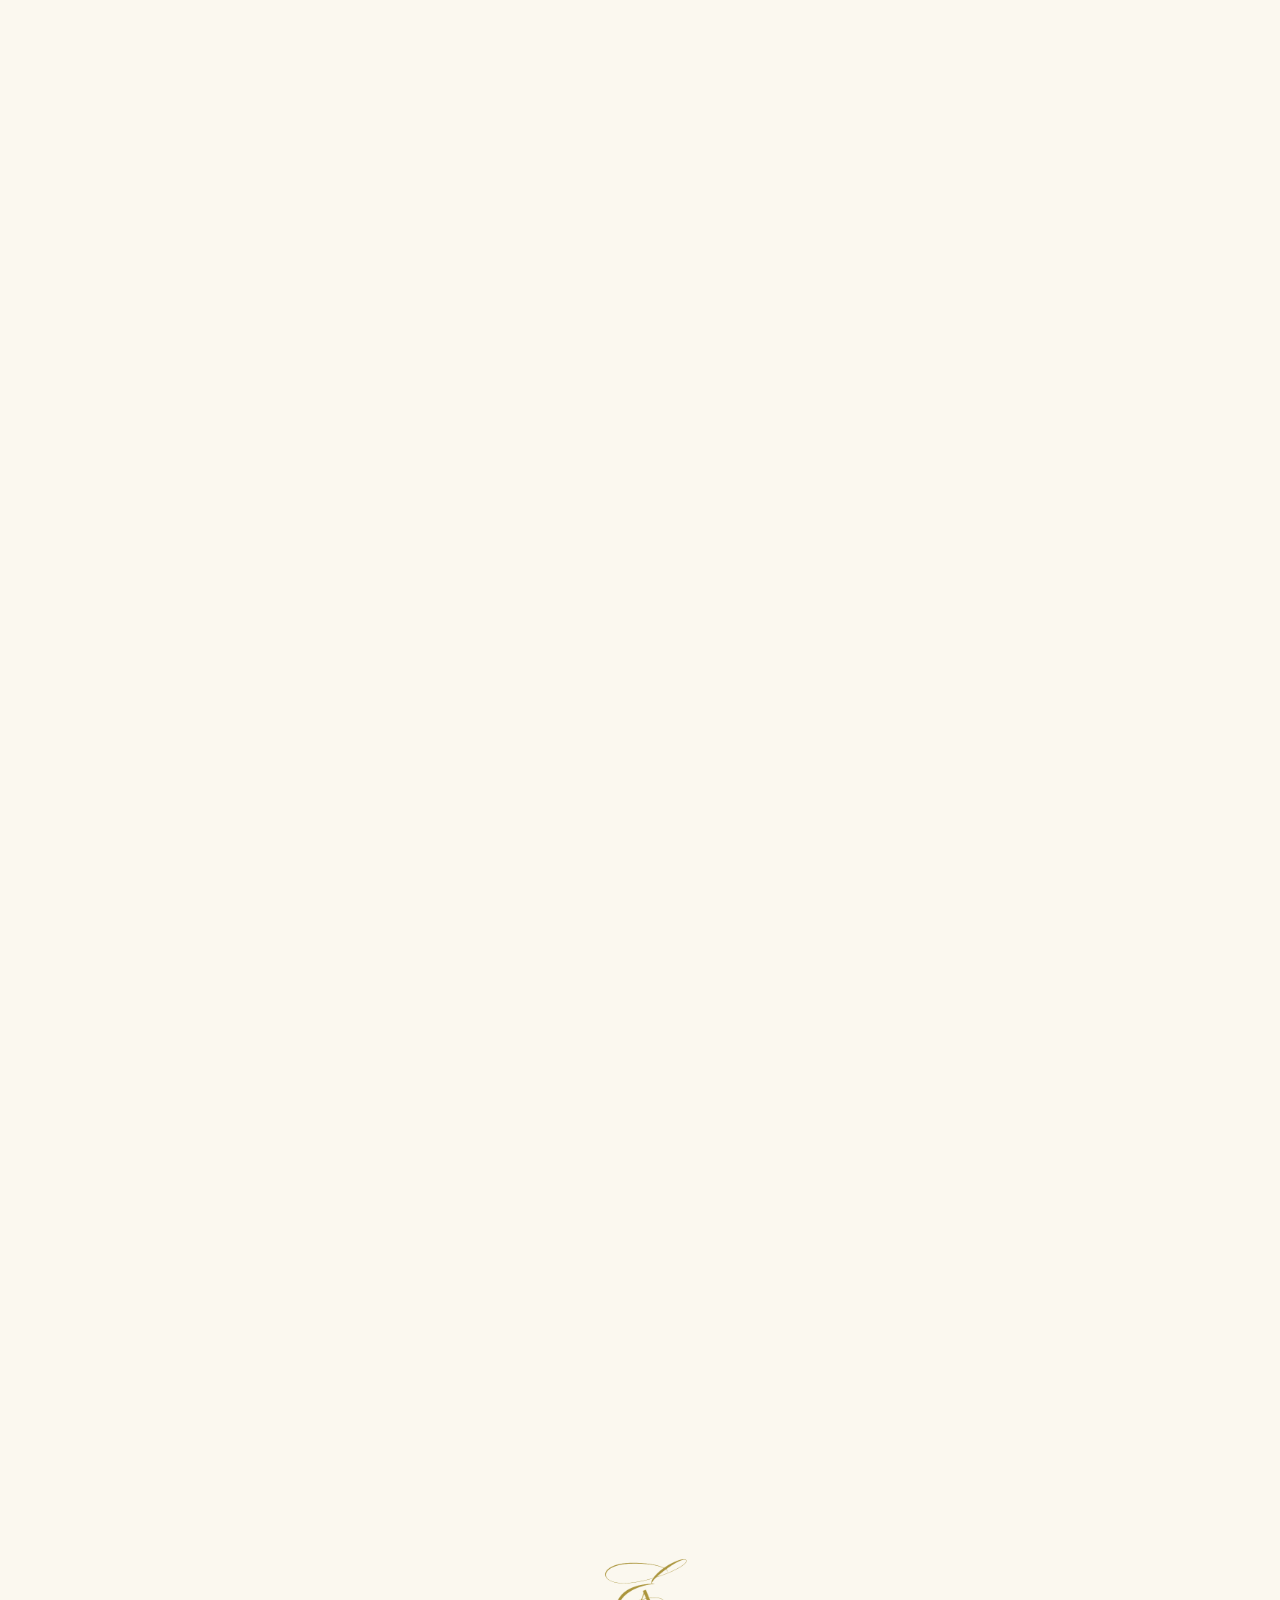
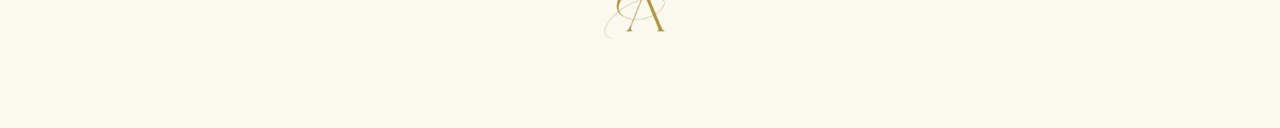
==== commit 2f967cd8: "changes" ====
--- a/index.html
+++ b/index.html
@@ -5,7 +5,7 @@
   <meta charset="UTF-8">
   <meta name="viewport" content="width=device-width, initial-scale=1.0, viewport-fit=cover">
   <title>Eman &amp; Amr — Wedding Invitation</title>
-  <meta name="description" content="Join us as we celebrate our wedding on 17 September 2026.">
+  <meta name="description" content="Join us as we celebrate our wedding on 19 September 2026.">
 
   <!-- Fonts: Cormorant Garamond (display), Lato (body/UI), Parisienne (script accent) -->
   <link rel="preconnect" href="https://fonts.googleapis.com">
@@ -15,7 +15,7 @@
     rel="stylesheet">
 
   <link rel="icon" type="image/png" href="assets/favicon.png">
-  <link rel="stylesheet" href="css/style.css">
+  <link rel="stylesheet" href="css/style.css?v=__CACHEBUST__">
 </head>
 
 <body>
@@ -24,7 +24,7 @@
   <!-- 1. HERO — autoplaying video                   -->
   <!-- ============================================ -->
   <section class="hero" id="hero">
-    <video class="hero__video" autoplay muted loop playsinline poster="assets/hero-poster.jpg">
+    <video class="hero__video" autoplay muted playsinline poster="assets/hero-poster.jpg">
       <source src="assets/hero-video.mp4" type="video/mp4">
     </video>
     <!-- <div class="hero__overlay" aria-hidden="true"></div> -->
@@ -46,7 +46,7 @@
   <section class="countdown" id="countdown">
     <div class="container reveal">
       <p class="section-label">Countdown</p>
-      <h2 class="countdown__heading">Until 17 September 2026</h2>
+      <h2 class="countdown__heading">Until 19 September 2026</h2>
 
       <!-- <div class="flourish" aria-hidden="true">
         <svg viewBox="0 0 200 24" xmlns="http://www.w3.org/2000/svg">
@@ -59,15 +59,17 @@
           <span class="countdown__value" id="cd-days">00</span>
           <span class="countdown__label">Days</span>
         </div>
-        <span class="countdown__divider" aria-hidden="true">|</span>
         <div class="countdown__unit">
           <span class="countdown__value" id="cd-hours">00</span>
           <span class="countdown__label">Hours</span>
         </div>
-        <span class="countdown__divider" aria-hidden="true">|</span>
         <div class="countdown__unit">
           <span class="countdown__value" id="cd-minutes">00</span>
           <span class="countdown__label">Minutes</span>
+        </div>
+        <div class="countdown__unit">
+          <span class="countdown__value" id="cd-seconds">00</span>
+          <span class="countdown__label">Seconds</span>
         </div>
       </div>
 
@@ -110,12 +112,12 @@
           <p class="section-label">The Ceremony</p>
           <h2 class="ceremony-location__title">You're Invited</h2>
           <p class="ceremony-location__details">
-            Ceremony will take place at <strong>7:00 PM</strong>
+            Ceremony will take place at <strong>5:00 PM</strong>
           </p>
           <p class="ceremony-location__venue">Ali Palace</p>
         </div>
         <div class="ceremony-location__image-wrapper">
-          <img src="assets/IMG_0307.JPG" alt="Ceremony venue" class="ceremony-location__image">
+          <img src="assets/IMG_0325.JPG" alt="Ceremony venue" class="ceremony-location__image">
         </div>
       </div>
     </div>
@@ -183,17 +185,9 @@
           <span class="error-message" id="error-attending"></span>
         </fieldset>
 
-        <div class="form-group" id="guestGroup">
-          <label for="guestCount">Number of Guests Attending <span class="required">*</span></label>
-          <div class="stepper">
-            <button type="button" class="stepper__btn" id="decreaseGuests"
-              aria-label="Decrease number of guests">&minus;</button>
-            <input type="number" id="guestCount" name="guestCount" value="1" min="0" max="10" readonly
-              inputmode="numeric" required>
-            <button type="button" class="stepper__btn" id="increaseGuests"
-              aria-label="Increase number of guests">+</button>
-          </div>
-          <span class="error-message" id="error-guestCount"></span>
+        <div class="form-notice">
+          <p><strong>Due to venue capacity, please limit attendance to the guests named on the invitation.</strong></p>
+          <p dir="rtl" lang="ar"><strong>نعتذر عن عدم إمكانية استقبال مرافقين، ونشكر لكم تفهمكم.</strong></p>
         </div>
 
         <div class="form-group">
@@ -237,7 +231,7 @@
     </defs>
   </svg>
 
-  <script src="js/app.js"></script>
+  <script src="js/app.js?v=__CACHEBUST__"></script>
 </body>
 
 </html>
--- a/css/style.css
+++ b/css/style.css
@@ -36,7 +36,7 @@
 /* ---------- Reset ---------- */
 *, *::before, *::after { box-sizing: border-box; }
 html, body { margin: 0; padding: 0; }
-html { scroll-behavior: smooth; -webkit-text-size-adjust: 100%; }
+html { scroll-behavior: smooth; -webkit-text-size-adjust: 100%; overflow-x: hidden; }
 
 body {
   background: var(--bg);
@@ -258,16 +258,12 @@
 }
 
 .countdown {
-  padding-top: 0; /* REMOVED: padding was pushing content down causing crop */
-  background-image: url('../assets/countdown frame.png');
-  background-size: contain; /* CHANGED: from 'cover' to 'contain' - shows full image */
-  background-position: center;
-  background-repeat: no-repeat;
-  background-color: var(--bg); /* Added: fallback color */
-  min-height: 60vh; /* Added: ensures section has height to show the full image */
-  display: flex; /* Added: to center content vertically */
-  align-items: center; /* Added: centers content vertically */
-  justify-content: center; /* Added: centers content horizontally */
+  padding-top: 0;
+  background-color: var(--bg);
+  min-height: 40vh;
+  display: flex;
+  align-items: center;
+  justify-content: center;
 }
 
 
@@ -290,38 +286,40 @@
   display: flex;
   align-items: center;
   justify-content: center;
-  gap: clamp(14px, 4vw, 36px);
+  gap: clamp(10px, 2.5vw, 22px);
 }
 
 .countdown__unit {
+  box-sizing: border-box;
   display: flex;
   flex-direction: column;
   align-items: center;
-  min-width: 64px;
+  justify-content: center;
+  min-width: 96px;
+  padding: 25px 20px;
+  background: var(--bg);
+  border: 1px solid var(--pine-faint);
+  border-radius: 14px;
+  box-shadow: 0 6px 16px rgba(81, 102, 46, 0.10);
 }
 
 .countdown__value {
   font-family: var(--font-display);
-  font-size: clamp(2.4rem, 9vw, 4rem);
+  font-size: clamp(1.8rem, 6vw, 2.6rem);
   font-weight: 500;
-  color: var(--pine);
+  color: var(--ink);
   line-height: 1;
   font-variant-numeric: tabular-nums;
 }
 
 .countdown__label {
-  margin-top: 8px;
-  font-size: 0.72rem;
-  letter-spacing: 0.18em;
+  margin-top: 6px;
+  font-size: 0.66rem;
+  letter-spacing: 0.16em;
   text-transform: uppercase;
-  color: var(--ink-soft);
-}
-
-.countdown__divider {
-  color: var(--sage);
-  font-size: clamp(1.4rem, 4vw, 2rem);
-  font-weight: 300;
-  transform: translateY(-6px);
+  font-family: var(--font-body);
+  color: var(--ink);
+  opacity: 0.75;
 }
 
 .countdown__arrived {
@@ -329,7 +327,7 @@
   font-family: var(--font-display);
   font-style: italic;
   font-size: 1.4rem;
-  color: var(--pine);
+  color: var(--ink);
 }
 
 /* ===================================================================
@@ -716,15 +714,15 @@
 
   .hero__names { font-size: 6.2rem; }
 
-  .countdown__timer { gap: 56px; }
+  .countdown__timer { gap: 28px; }
 }
 
 /* ===================================================================
    RESPONSIVE — small phones
    =================================================================== */
 @media (max-width: 380px) {
-  .countdown__timer { gap: 12px; }
-  .countdown__unit { min-width: 56px; }
+  .countdown__timer { gap: 8px; }
+  .countdown__unit { max-width: 72px; padding: 12px 6px; }
   .btn { padding: 15px 26px; font-size: 0.76rem; }
 }
 
@@ -985,4 +983,25 @@
   margin: 0 auto;
   border: none;
   border-radius: 0;
+}
+
+
+
+
+.form-notice {
+  padding: 16px 18px;
+  border: 1px solid var(--pine-faint);
+  border-radius: 10px;
+  background: var(--pine-softer);
+  margin-bottom: 24px;
+}
+
+.form-notice p {
+  color: var(--ink);
+  font-size: 0.92rem;
+  line-height: 1.6;
+}
+
+.form-notice p + p {
+  margin-top: 8px;
 }
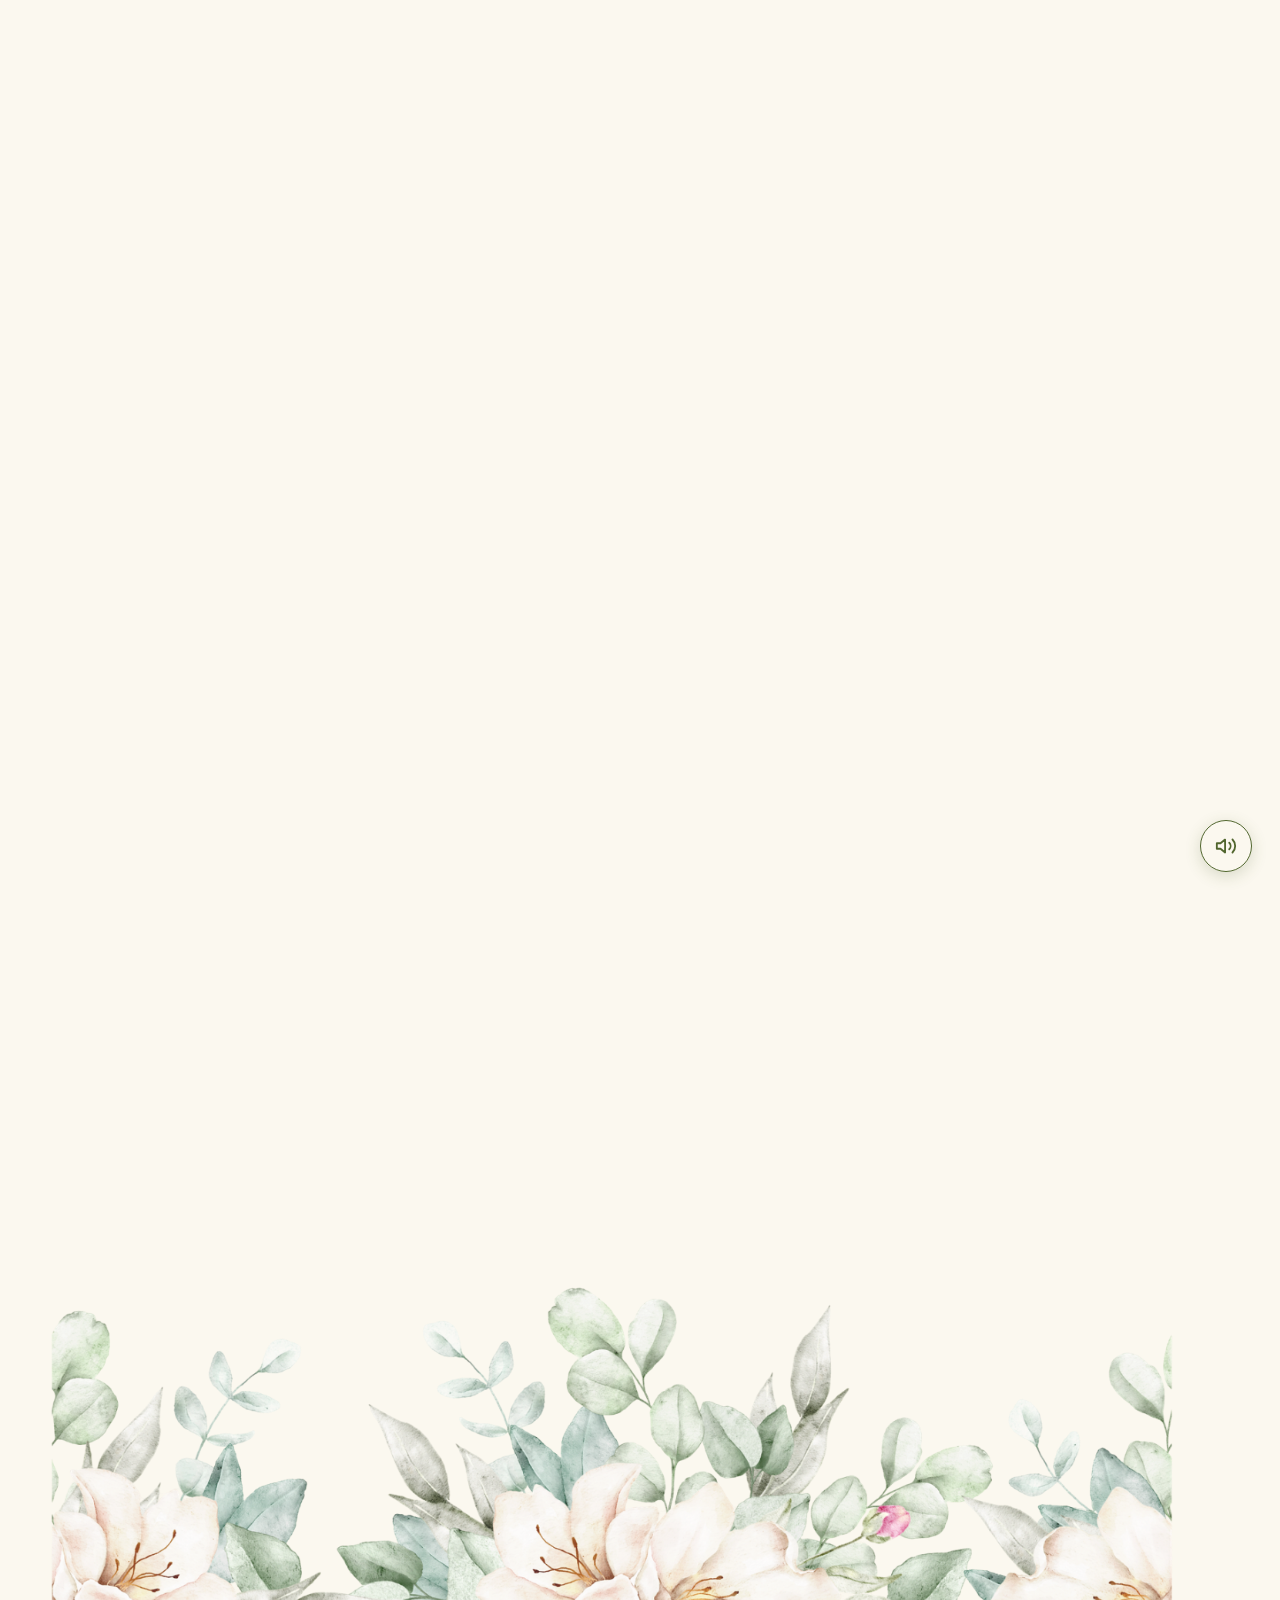
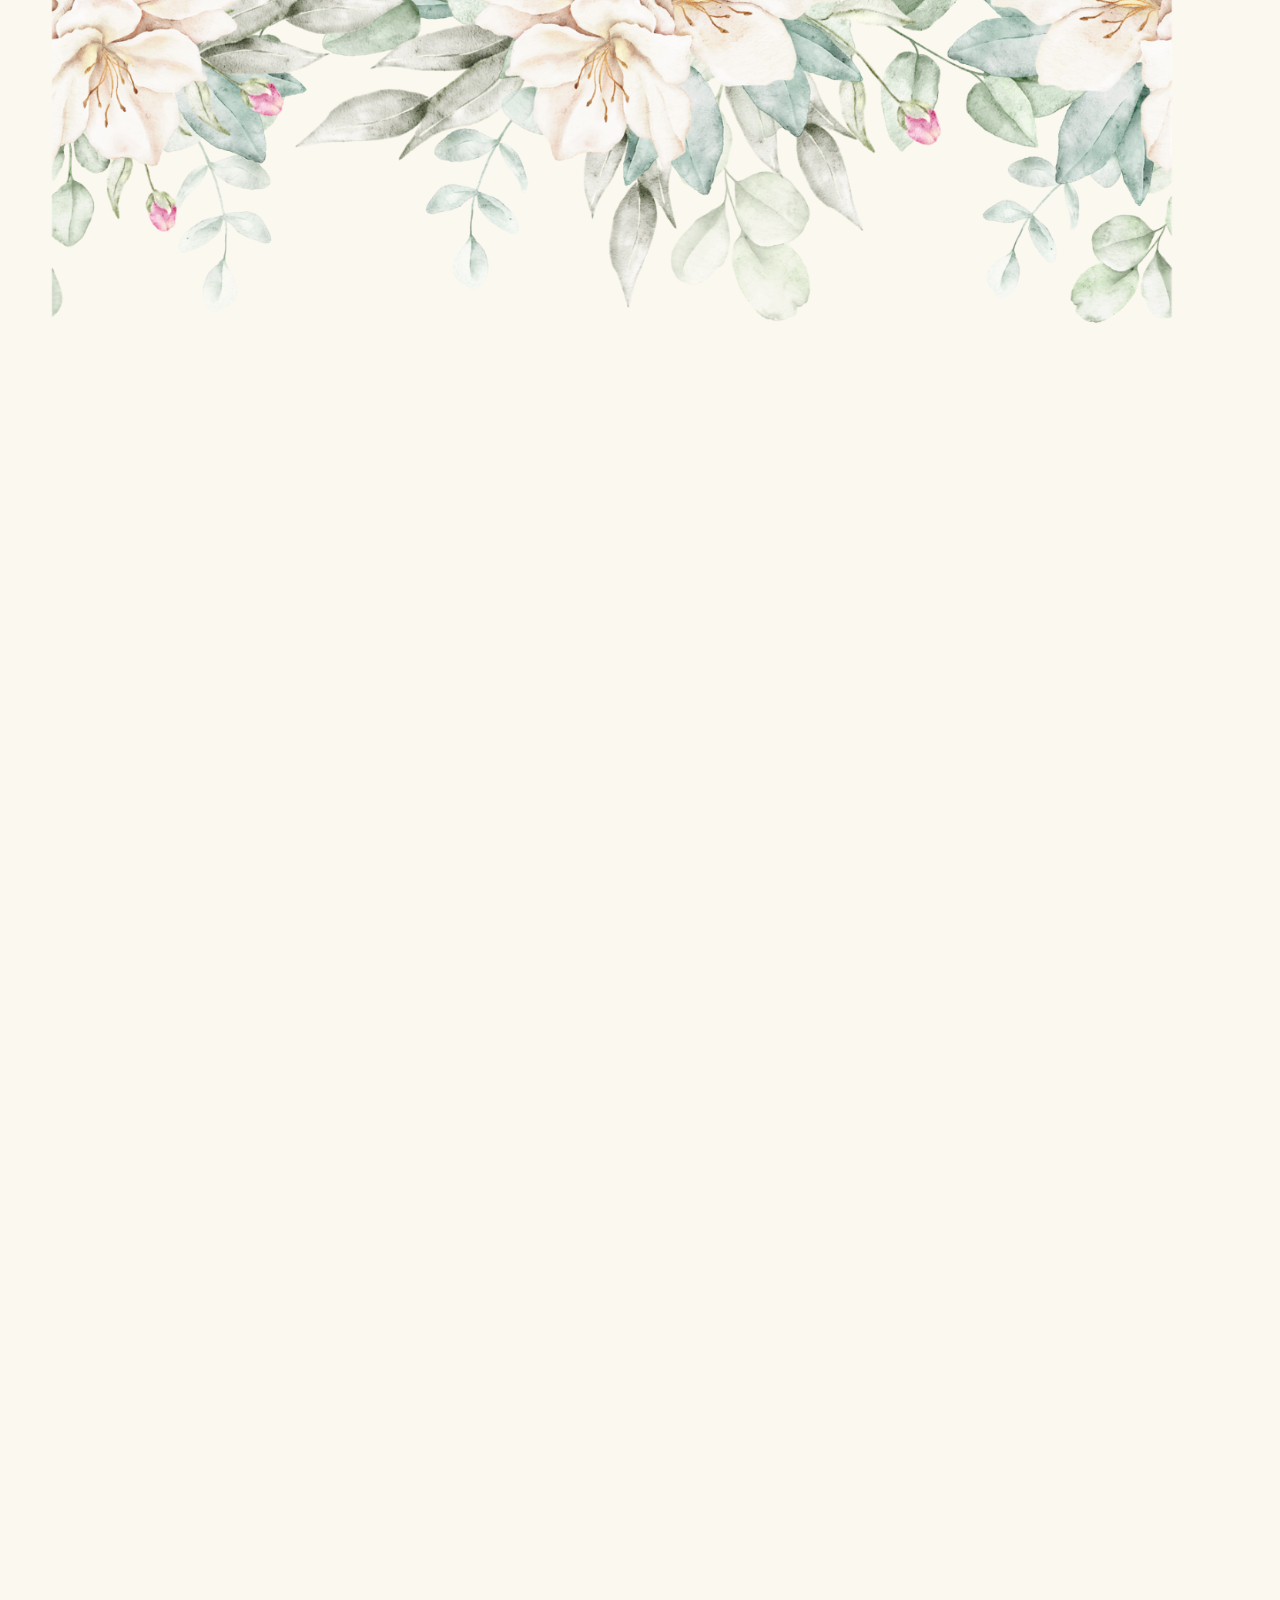
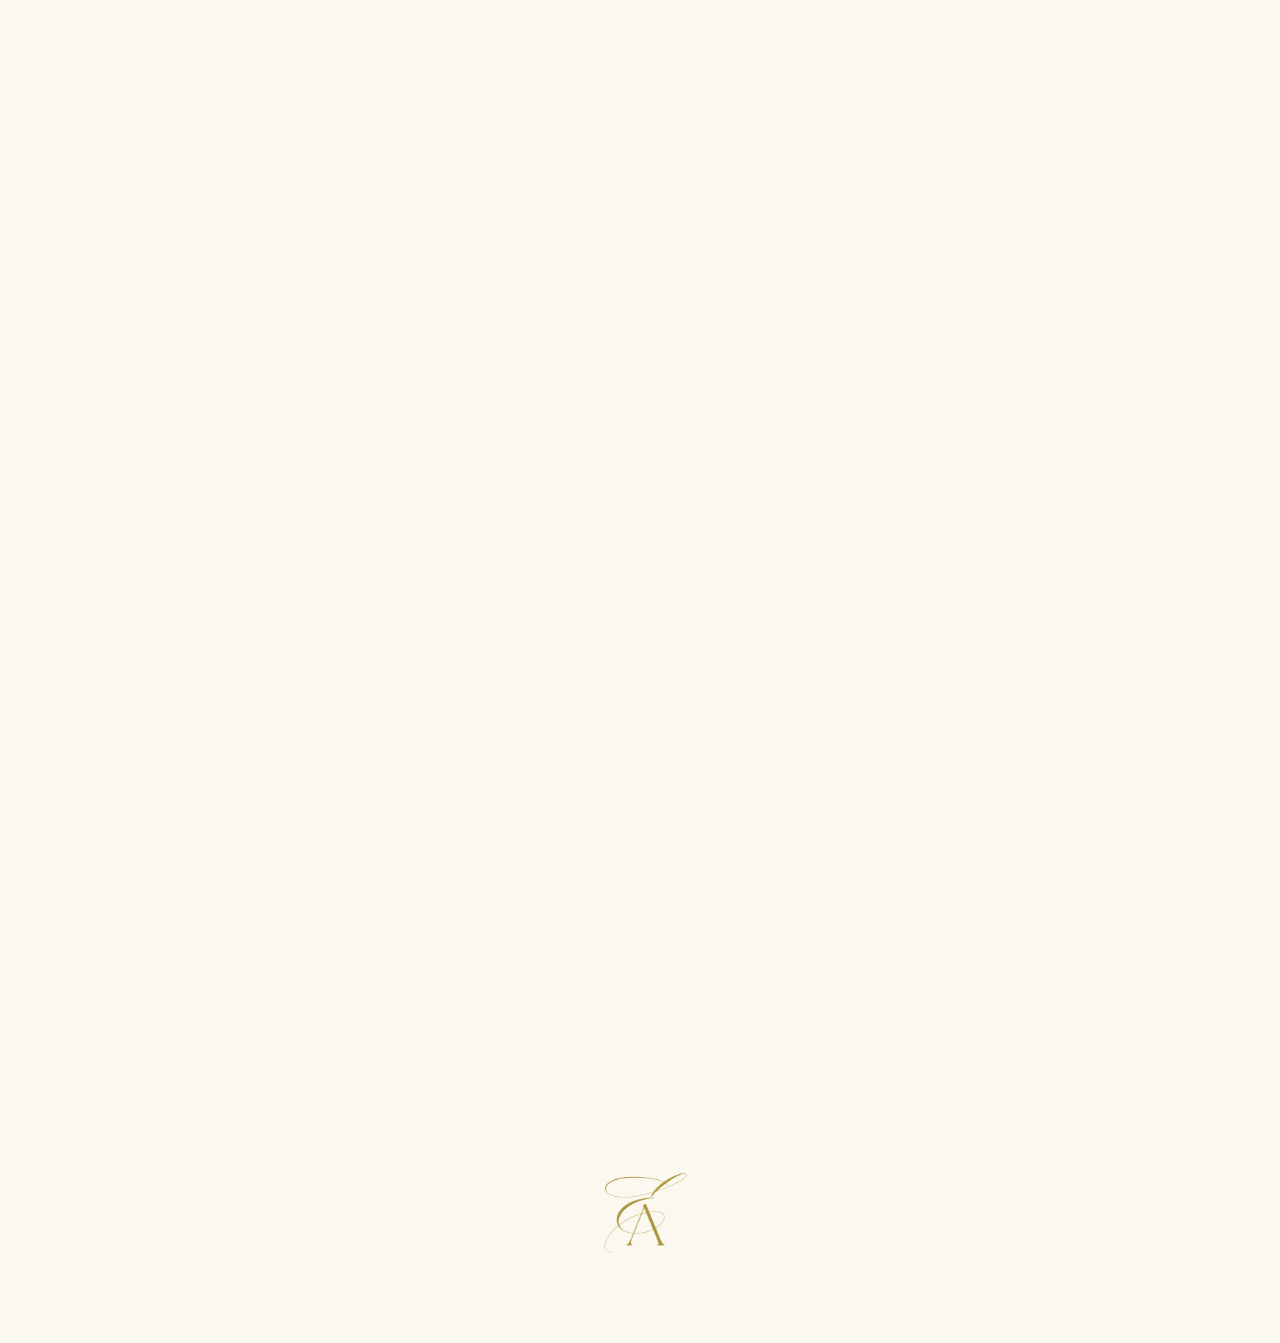
==== commit f2ae3357: "new changes" ====
--- a/index.html
+++ b/index.html
@@ -7,11 +7,11 @@
   <title>Eman &amp; Amr — Wedding Invitation</title>
   <meta name="description" content="Join us as we celebrate our wedding on 19 September 2026.">
 
-  <!-- Fonts: Cormorant Garamond (display), Lato (body/UI), Parisienne (script accent) -->
+  <!-- Font: Playfair Display, used throughout (regular + italic, for the whole site) -->
   <link rel="preconnect" href="https://fonts.googleapis.com">
   <link rel="preconnect" href="https://fonts.gstatic.com" crossorigin>
   <link
-    href="https://fonts.googleapis.com/css2?family=Cormorant+Garamond:ital,wght@0,400;0,500;0,600;1,400;1,500&family=Lato:wght@300;400;600&family=Parisienne&display=swap"
+    href="https://fonts.googleapis.com/css2?family=Playfair+Display:ital,wght@0,400;0,500;0,600;0,700;1,400;1,500;1,600&display=swap"
     rel="stylesheet">
 
   <link rel="icon" type="image/png" href="assets/favicon.png">
@@ -28,6 +28,7 @@
       <source src="assets/hero-video.mp4" type="video/mp4">
     </video>
     <!-- <div class="hero__overlay" aria-hidden="true"></div> -->
+    <div class="hero__mask" id="heroMask" aria-hidden="true"></div>
 
     <!-- <div class="hero__content">
       <p class="hero__eyebrow reveal">We're getting married</p>
@@ -117,7 +118,7 @@
           <p class="ceremony-location__venue">Ali Palace</p>
         </div>
         <div class="ceremony-location__image-wrapper">
-          <img src="assets/IMG_0325.JPG" alt="Ceremony venue" class="ceremony-location__image">
+          <img src="assets/IMG_0325.jpg" alt="Ceremony venue" class="ceremony-location__image">
         </div>
       </div>
     </div>
--- a/css/style.css
+++ b/css/style.css
@@ -22,9 +22,9 @@
   --pine-softer: rgba(81, 102, 46, 0.08);
   --sage-faint: rgba(160, 175, 108, 0.25);
 
-  --font-display: 'Cormorant Garamond', 'Georgia', serif;
-  --font-body: 'Lato', 'Helvetica Neue', Arial, sans-serif;
-  --font-script: 'Parisienne', cursive;
+  --font-display: 'Playfair Display', 'Georgia', serif;
+  --font-body: 'Playfair Display', 'Georgia', serif;
+  --font-script: 'Playfair Display', 'Georgia', serif;
 
   --section-pad-y: clamp(64px, 11vw, 128px);
   --container-max: 1080px;
@@ -92,7 +92,7 @@
 
 .amp {
   font-family: var(--font-script);
-  font-size: 1.3em;
+  font-style: italic;
   color: var(--pine);
   padding: 0 0.08em;
   display: inline-block;
@@ -241,6 +241,22 @@
   animation: scrollCue 2.2s ease-in-out infinite;
   transform-origin: top;
 }
+
+
+.hero__mask {
+  position: absolute;
+  inset: 0;
+  background: var(--bg);
+  z-index: 2;
+  opacity: 1;
+  transition: opacity 0.7s ease;
+  pointer-events: none;
+}
+
+.hero__mask.is-hidden {
+  opacity: 0;
+}
+
 @keyframes scrollCue {
   0% { transform: scaleY(0); opacity: 0; }
   35% { transform: scaleY(1); opacity: 1; }
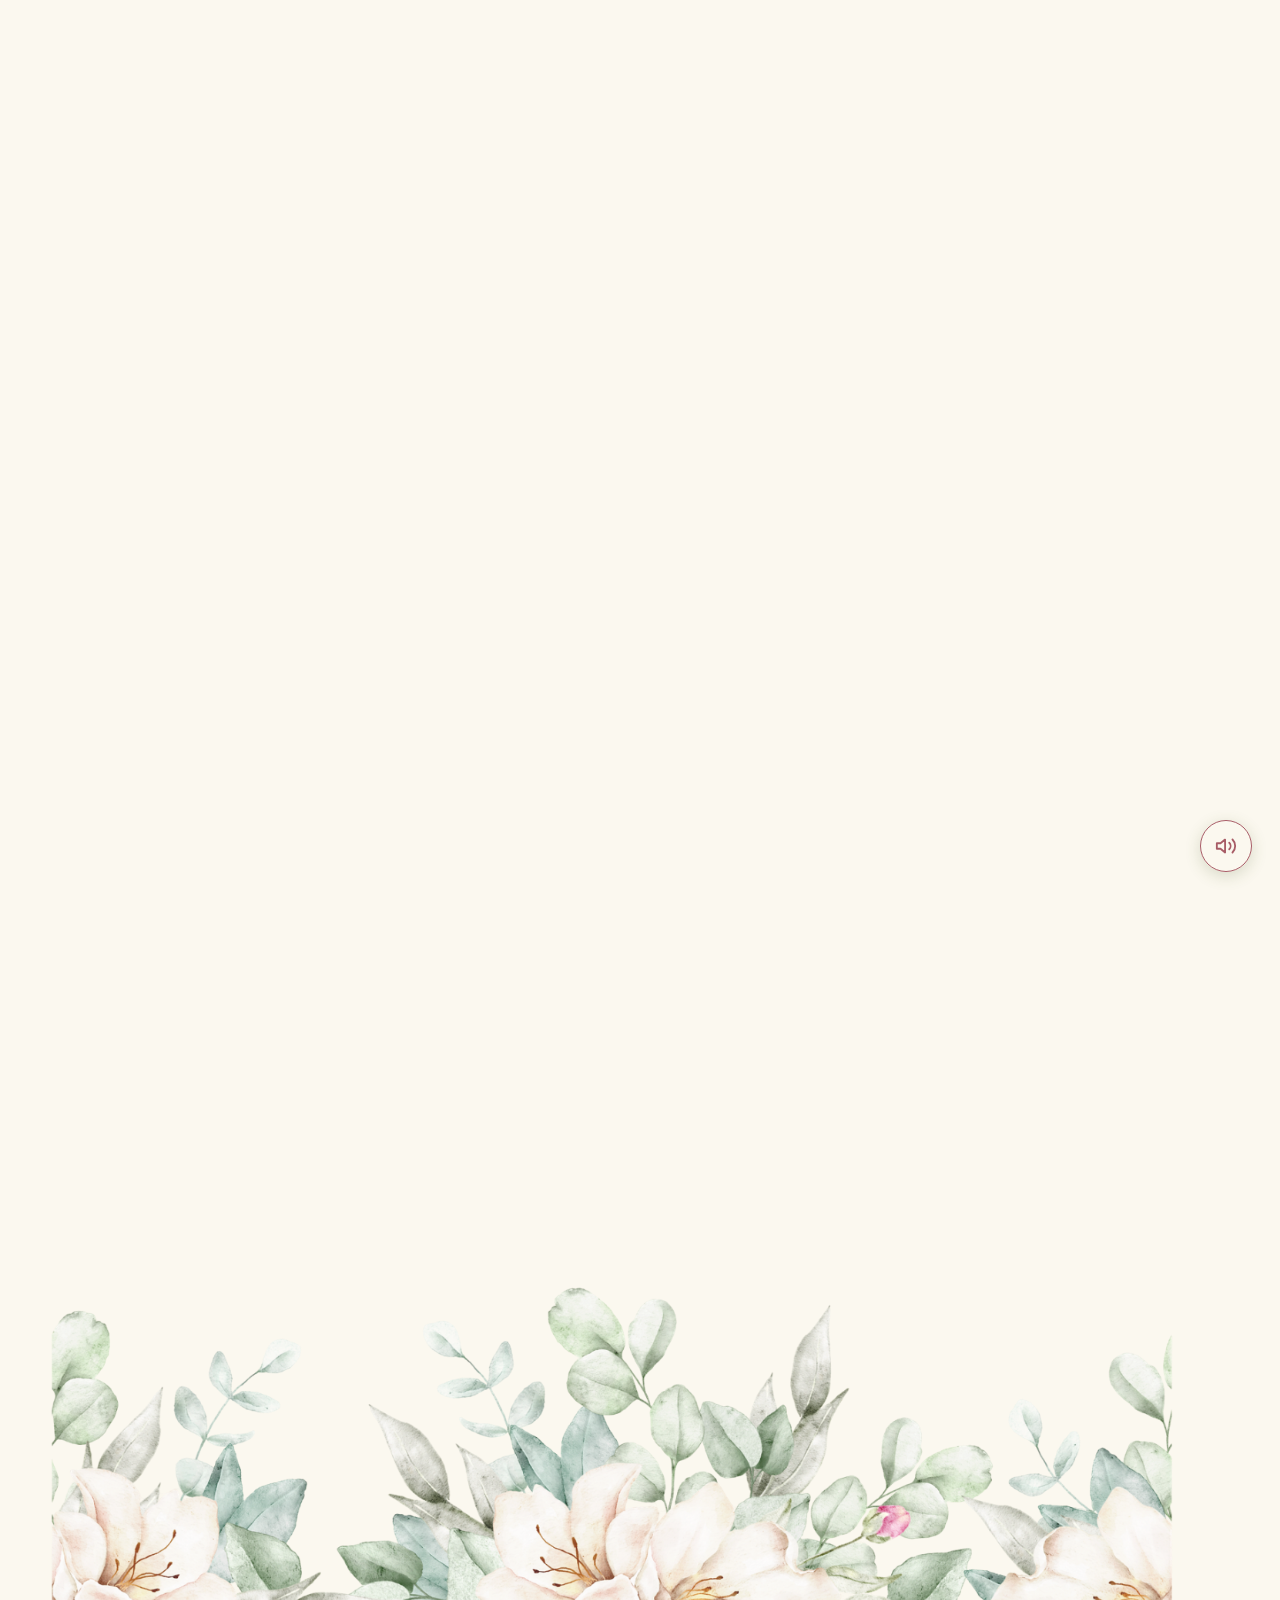
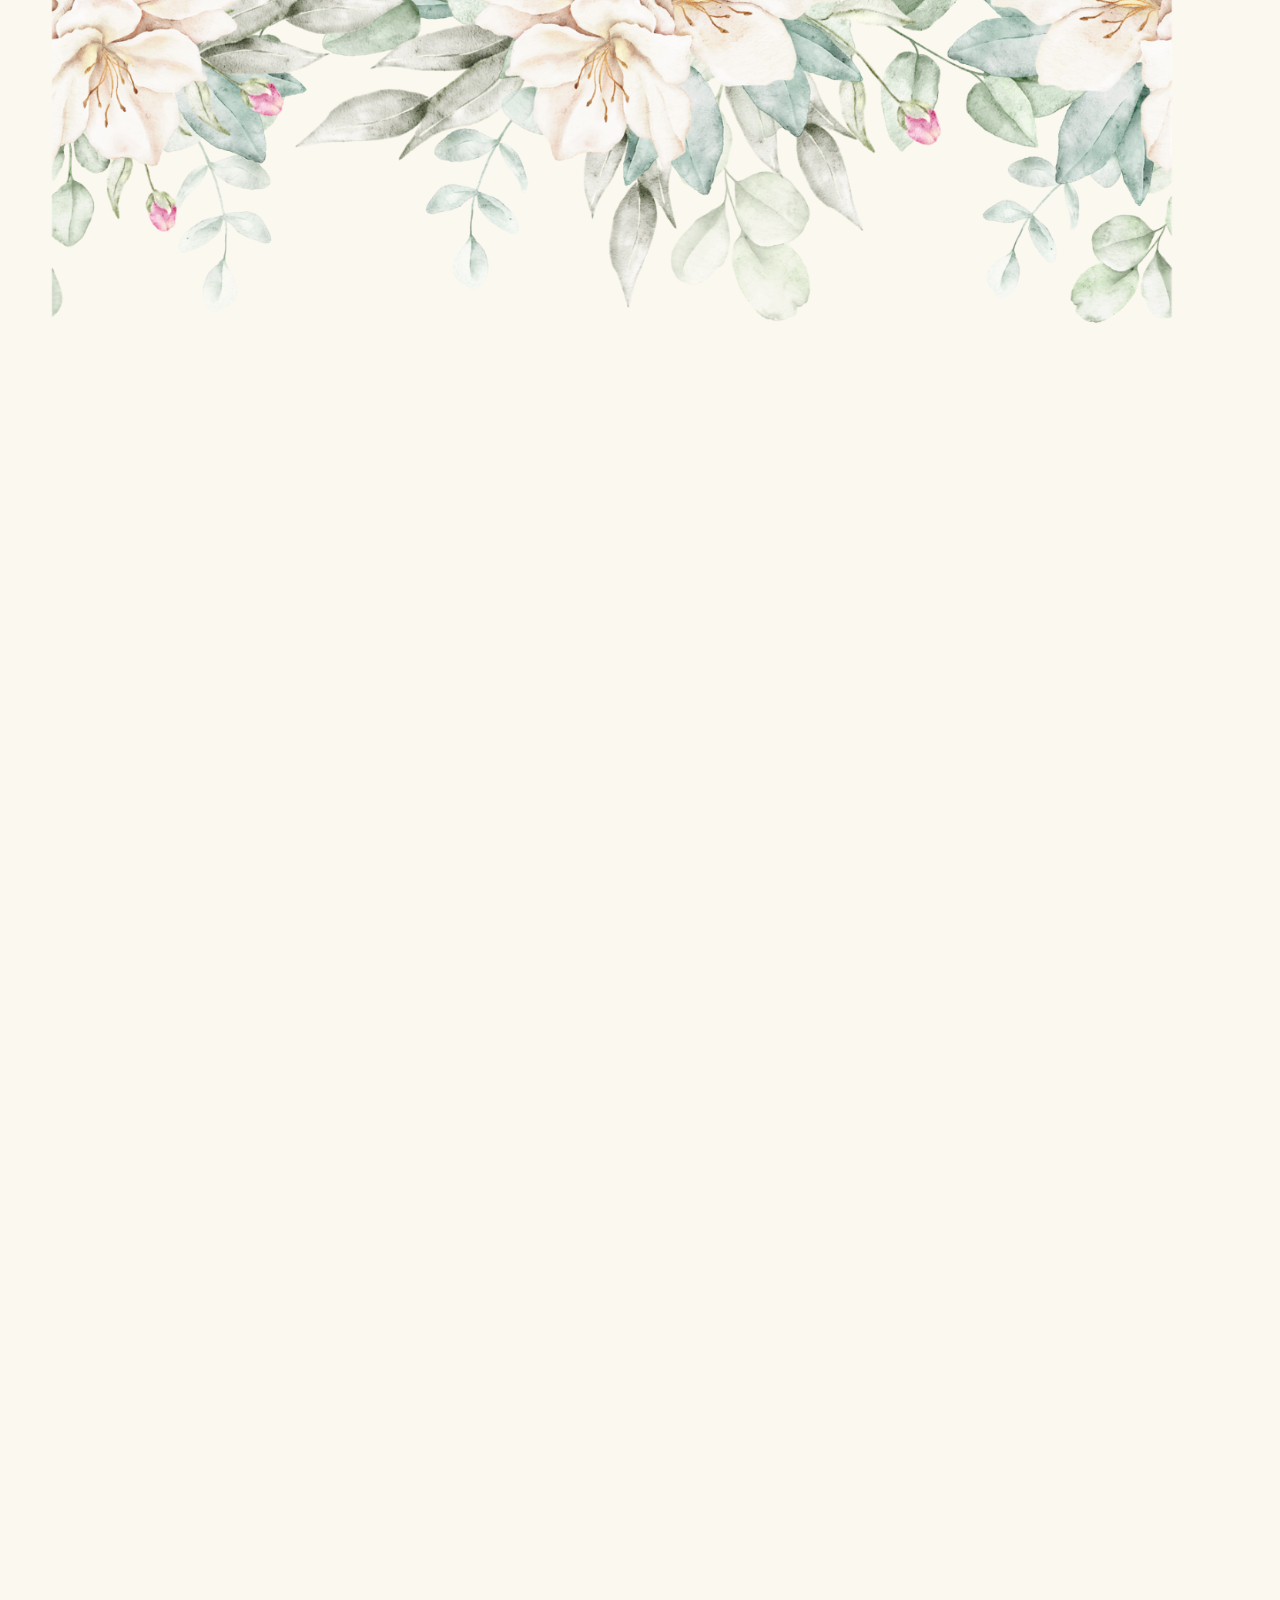
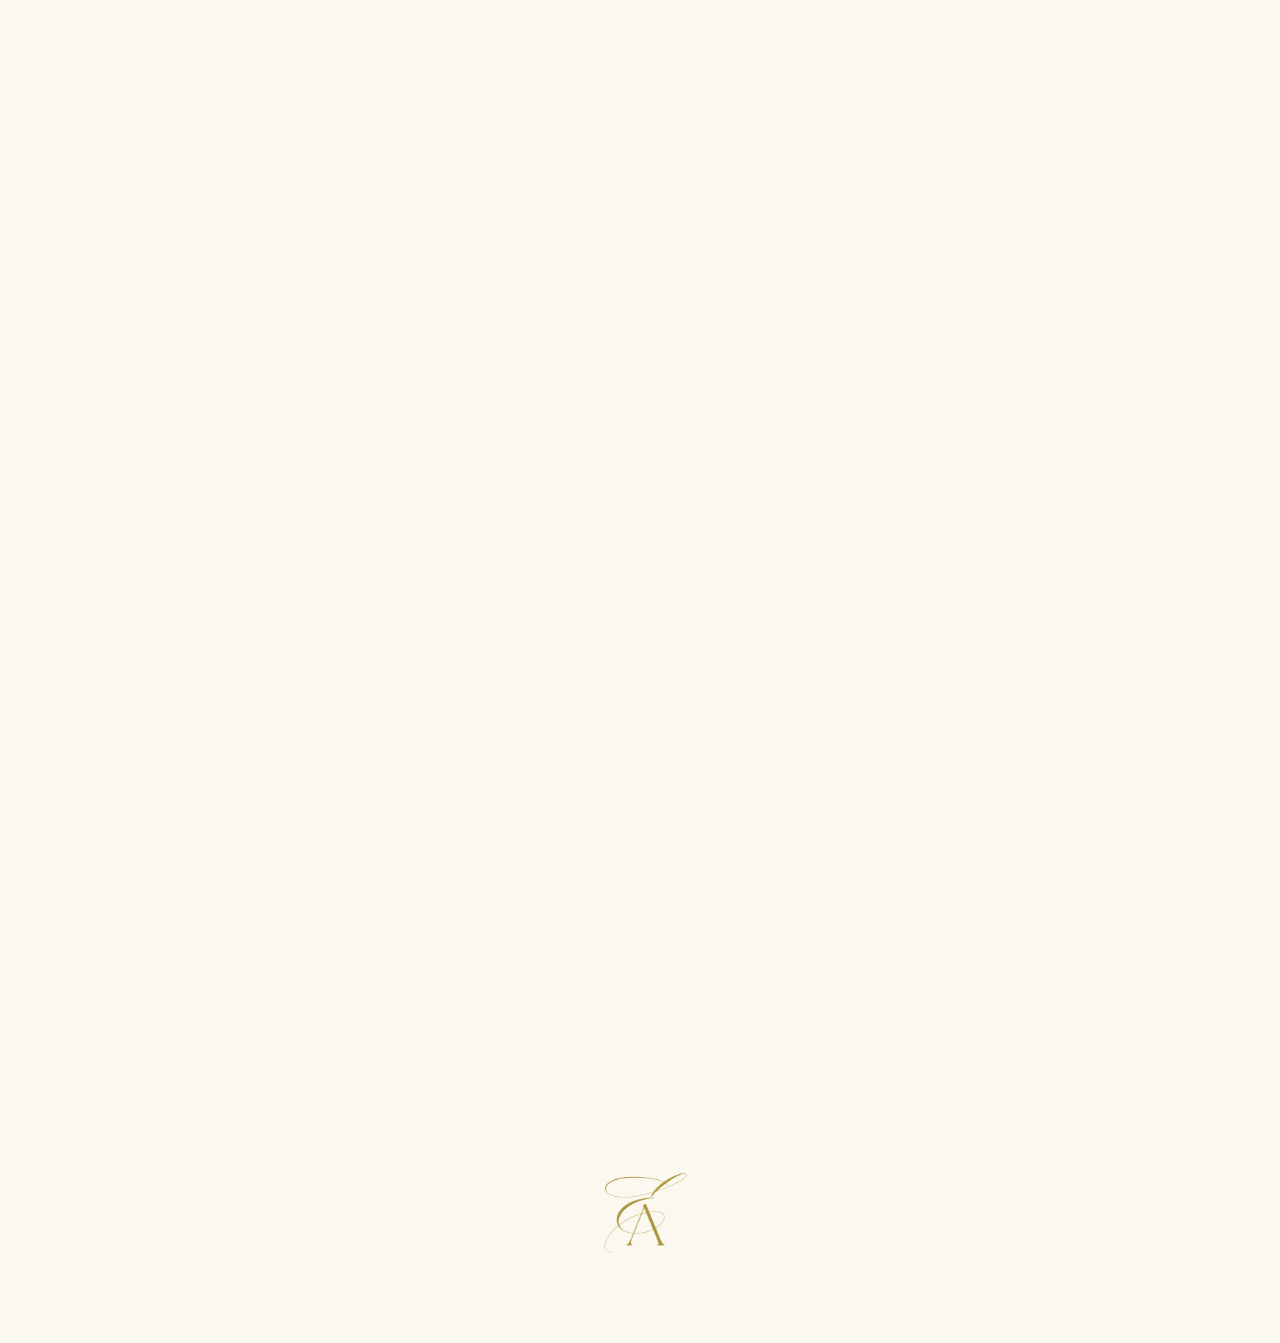
==== commit eb365562: "audio stopped from playing" ====
--- a/index.html
+++ b/index.html
@@ -46,8 +46,8 @@
   <!-- ============================================ -->
   <section class="countdown" id="countdown">
     <div class="container reveal">
-      <p class="section-label">Countdown</p>
-      <h2 class="countdown__heading">Until 19 September 2026</h2>
+      <p class="countdown__heading">Countdown</p>
+      <h2 class="section-label">To the big day</h2>
 
       <!-- <div class="flourish" aria-hidden="true">
         <svg viewBox="0 0 200 24" xmlns="http://www.w3.org/2000/svg">
--- a/css/style.css
+++ b/css/style.css
@@ -13,7 +13,7 @@
 :root {
   --bg: #fbf8ef;
   --ink: #a85c66;
-  --pine: #51662e;
+  --pine: #a85c66;
   --sage: #a0af6c;
 
   --ink-soft: rgba(168, 92, 102, 0.7);
@@ -302,7 +302,8 @@
   display: flex;
   align-items: center;
   justify-content: center;
-  gap: clamp(10px, 2.5vw, 22px);
+  gap: clamp(6px, 2.5vw, 22px);
+  width: 100%;
 }
 
 .countdown__unit {
@@ -311,8 +312,9 @@
   flex-direction: column;
   align-items: center;
   justify-content: center;
-  min-width: 96px;
-  padding: 25px 20px;
+  flex: 1 1 0;
+  max-width: clamp(64px, 22vw, 96px);
+  padding: clamp(14px, 5vw, 25px) clamp(8px, 4vw, 20px);
   background: var(--bg);
   border: 1px solid var(--pine-faint);
   border-radius: 14px;
@@ -322,7 +324,7 @@
 .countdown__value {
   font-family: var(--font-display);
   font-size: clamp(1.8rem, 6vw, 2.6rem);
-  font-weight: 500;
+  font-weight: 400;
   color: var(--ink);
   line-height: 1;
   font-variant-numeric: tabular-nums;
@@ -737,8 +739,6 @@
    RESPONSIVE — small phones
    =================================================================== */
 @media (max-width: 380px) {
-  .countdown__timer { gap: 8px; }
-  .countdown__unit { max-width: 72px; padding: 12px 6px; }
   .btn { padding: 15px 26px; font-size: 0.76rem; }
 }
 
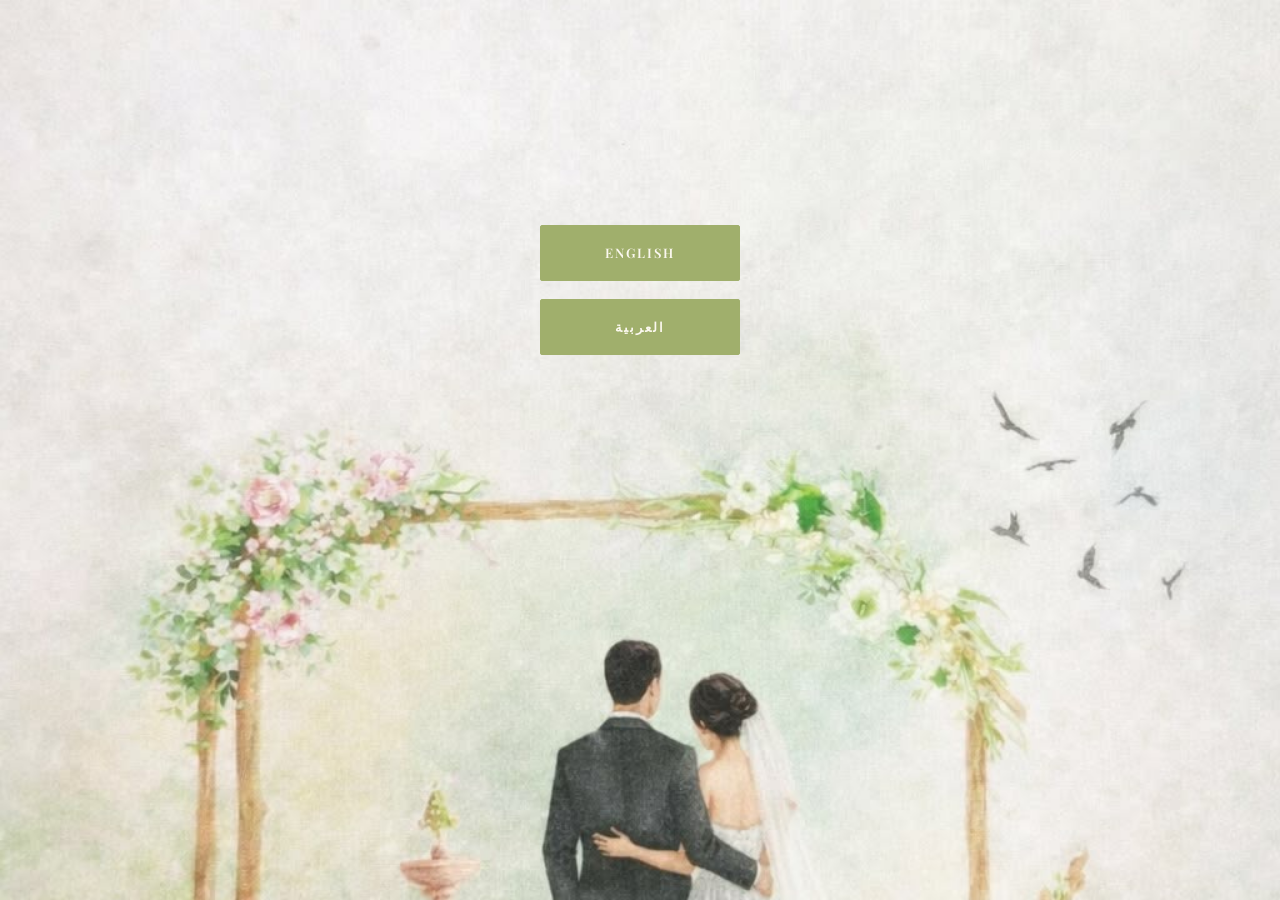
==== commit 12a9343a: "arabic and english" ====
--- a/index.html
+++ b/index.html
@@ -5,9 +5,8 @@
   <meta charset="UTF-8">
   <meta name="viewport" content="width=device-width, initial-scale=1.0, viewport-fit=cover">
   <title>Eman &amp; Amr — Wedding Invitation</title>
-  <meta name="description" content="Join us as we celebrate our wedding on 19 September 2026.">
+  <meta name="description" content="Choose your language / اختر لغتك">
 
-  <!-- Font: Playfair Display, used throughout (regular + italic, for the whole site) -->
   <link rel="preconnect" href="https://fonts.googleapis.com">
   <link rel="preconnect" href="https://fonts.gstatic.com" crossorigin>
   <link
@@ -20,219 +19,14 @@
 
 <body>
 
-  <!-- ============================================ -->
-  <!-- 1. HERO — autoplaying video                   -->
-  <!-- ============================================ -->
-  <section class="hero" id="hero">
-    <video class="hero__video" autoplay muted playsinline poster="assets/hero-poster.jpg">
-      <source src="assets/hero-video.mp4" type="video/mp4">
-    </video>
-    <!-- <div class="hero__overlay" aria-hidden="true"></div> -->
-    <div class="hero__mask" id="heroMask" aria-hidden="true"></div>
-
-    <!-- <div class="hero__content">
-      <p class="hero__eyebrow reveal">We're getting married</p>
-      <h1 class="hero__names reveal">Eman <span class="amp">&amp;</span> Amr</h1>
-      <p class="hero__date reveal">17 . 09 . 2026</p>
-    </div> -->
-
-    <a href="#countdown" class="hero__scroll-cue" aria-label="Scroll to countdown">
-      <span class="hero__scroll-line" aria-hidden="true"></span>
-    </a>
-  </section>
-
-  <!-- ============================================ -->
-  <!-- 2. COUNTDOWN                                  -->
-  <!-- ============================================ -->
-  <section class="countdown" id="countdown">
-    <div class="container reveal">
-      <p class="countdown__heading">Countdown</p>
-      <h2 class="section-label">To the big day</h2>
-
-      <!-- <div class="flourish" aria-hidden="true">
-        <svg viewBox="0 0 200 24" xmlns="http://www.w3.org/2000/svg">
-          <use href="#sprig"></use>
-        </svg>
-      </div> -->
-
-      <div class="countdown__timer" id="countdownTimer" role="timer" aria-live="off">
-        <div class="countdown__unit">
-          <span class="countdown__value" id="cd-days">00</span>
-          <span class="countdown__label">Days</span>
-        </div>
-        <div class="countdown__unit">
-          <span class="countdown__value" id="cd-hours">00</span>
-          <span class="countdown__label">Hours</span>
-        </div>
-        <div class="countdown__unit">
-          <span class="countdown__value" id="cd-minutes">00</span>
-          <span class="countdown__label">Minutes</span>
-        </div>
-        <div class="countdown__unit">
-          <span class="countdown__value" id="cd-seconds">00</span>
-          <span class="countdown__label">Seconds</span>
-        </div>
-      </div>
-
-      <p class="countdown__arrived" id="countdownArrived" hidden>Today is the day — we're married!</p>
+  <section class="landing" id="landing" style="background-image: url('assets/invitation.jpeg');">
+    <!-- <div class="landing__overlay" aria-hidden="true"></div> -->
+    <div class="landing__buttons">
+      <a href="english.html" class="btn btn--lang">English</a>
+      <a href="arabic.html" class="btn btn--lang">العربية</a>
     </div>
   </section>
 
-  <!-- ===== AUDIO PLAYER (hidden, controlled by floating button) ===== -->
-  <audio id="bgAudio" loop preload="auto">
-    <source src="assets/background%20music.mp3" type="audio/mpeg">
-    Your browser does not support the audio element.
-  </audio>
-
-  <!-- Floating Audio Control Button -->
-  <button id="audioToggle" class="audio-toggle" aria-label="Toggle background music">
-    <svg class="audio-icon audio-icon--on" viewBox="0 0 24 24" width="22" height="22" fill="none" stroke="currentColor" stroke-width="2" stroke-linecap="round" stroke-linejoin="round">
-      <polygon points="11 5 6 9 2 9 2 15 6 15 11 19 11 5" />
-      <path d="M19.07 4.93a10 10 0 0 1 0 14.14" />
-      <path d="M15.54 8.46a5 5 0 0 1 0 7.07" />
-    </svg>
-    <svg class="audio-icon audio-icon--off" viewBox="0 0 24 24" width="22" height="22" fill="none" stroke="currentColor" stroke-width="2" stroke-linecap="round" stroke-linejoin="round" style="display:none;">
-      <polygon points="11 5 6 9 2 9 2 15 6 15 11 19 11 5" />
-      <line x1="23" y1="9" x2="17" y2="15" />
-      <line x1="17" y1="9" x2="23" y2="15" />
-    </svg>
-  </button>
-
-  <!-- ===== FLOWER DIVIDER BREAK ===== -->
-  <div class="flower-divider">
-    <img src="assets/flowers.png" alt="Flower divider" class="flower-divider__image">
-  </div>
-
-  <!-- ============================================ -->
-  <!-- 3. CEREMONY LOCATION                         -->
-  <!-- ============================================ -->
-  <section class="ceremony-location" id="ceremony-location">
-    <div class="container">
-      <div class="ceremony-location__content reveal">
-        <div class="ceremony-location__text">
-          <p class="section-label">The Ceremony</p>
-          <h2 class="ceremony-location__title">You're Invited</h2>
-          <p class="ceremony-location__details">
-            Ceremony will take place at <strong>5:00 PM</strong>
-          </p>
-          <p class="ceremony-location__venue">Ali Palace</p>
-        </div>
-        <div class="ceremony-location__image-wrapper">
-          <img src="assets/IMG_0325.jpg" alt="Ceremony venue" class="ceremony-location__image">
-        </div>
-      </div>
-    </div>
-  </section>
-
-
-
-  <!-- ============================================ -->
-  <!-- 5. VENUE MAP                                  -->
-  <!-- ============================================ -->
-  <section class="venue" id="venue">
-    <div class="container reveal">
-      <p class="section-label">The Venue</p>
-      <h2 class="schedule__heading">Al-Pergola Hall at mohamed ali palace </h2>
-      <h2>Venue Location</h2>
-      <div class="venue__map">
-        <iframe id="venueMap" src="https://www.google.com/maps?q=Cairo,+Egypt&output=embed"
-          title="Map to the wedding venue" loading="lazy" referrerpolicy="no-referrer-when-downgrade">
-        </iframe>
-      </div>
-
-      <a href="https://www.google.com/maps/dir/?api=1&destination=Cairo,+Egypt" target="_blank" rel="noopener"
-        class="btn btn--primary" id="directionsBtn">
-        Get Directions
-      </a>
-    </div>
-  </section>
-
-  <!-- ============================================ -->
-  <!-- 6. RSVP                                       -->
-  <!-- ============================================ -->
-  <section class="rsvp" id="rsvp">
-    <div class="container reveal">
-      <!-- <p class="section-label">Please respond</p> -->
-      <h2>RSVP</h2>
-      <p class="rsvp__subtitle">Kindly let us know by 1st August 2026</p>
-      <div class="flourish" aria-hidden="true">
-        <svg viewBox="0 0 200 24" xmlns="http://www.w3.org/2000/svg">
-          <use href="#sprig"></use>
-        </svg>
-      </div>
-
-      <form id="rsvpForm" class="rsvp__form" novalidate>
-
-        <div class="form-group">
-          <label for="fullName">Full Name <span class="required">*</span></label>
-          <input type="text" id="fullName" name="fullName" placeholder="Your full name" autocomplete="name" required>
-          <span class="error-message" id="error-fullName"></span>
-        </div>
-
-        <fieldset class="form-group">
-          <legend>Will you be attending? <span class="required">*</span></legend>
-          <div class="radio-group">
-            <label class="radio-option">
-              <input type="radio" name="attending" value="Joyfully Accepts" required>
-              <span class="radio-custom" aria-hidden="true"></span>
-              <span>Joyfully Accepts</span>
-            </label>
-            <label class="radio-option">
-              <input type="radio" name="attending" value="Regretfully Declines" required>
-              <span class="radio-custom" aria-hidden="true"></span>
-              <span>Regretfully Declines</span>
-            </label>
-          </div>
-          <span class="error-message" id="error-attending"></span>
-        </fieldset>
-
-        <div class="form-notice">
-          <p><strong>Due to venue capacity, please limit attendance to the guests named on the invitation.</strong></p>
-          <p dir="rtl" lang="ar"><strong>نعتذر عن عدم إمكانية استقبال مرافقين، ونشكر لكم تفهمكم.</strong></p>
-        </div>
-
-        <div class="form-group">
-          <label for="message">A Personal Message for the Couple</label>
-          <textarea id="message" name="message" rows="5"
-            placeholder="Share a wish, a memory or anything you'd like us to read..."></textarea>
-        </div>
-
-        <button type="submit" class="btn btn--primary rsvp__submit" id="rsvpSubmit">
-          <span class="btn-text">Send RSVP</span>
-        </button>
-
-        <p class="rsvp__status" id="rsvpStatus" role="status" aria-live="polite"></p>
-      </form>
-    </div>
-  </section>
-
-  <!-- ============================================ -->
-  <!-- 7. FOOTER — monogram                          -->
-  <!-- ============================================ -->
-  <footer class="footer">
-    <div class="invitation__image">
-      <img src="assets/favicon.png" alt="Eman and Amr">
-    </div>
-  </footer>
-
-  <!-- Shared SVG symbol: botanical sprig used as the recurring flourish motif -->
-  <svg width="0" height="0" style="position:absolute" aria-hidden="true">
-    <defs>
-      <symbol id="sprig" viewBox="0 0 200 24">
-        <path d="M2 12 C40 4, 80 4, 100 12 C120 4, 160 4, 198 12" fill="none" stroke="currentColor"
-          stroke-width="1.1" />
-        <path d="M30 11 C33 5, 38 3, 44 4 C40 8, 36 10, 30 11Z" fill="currentColor" />
-        <path d="M55 9 C58 3, 63 1, 69 2 C65 6, 61 8, 55 9Z" fill="currentColor" />
-        <path d="M76 12 C79 6, 84 4, 90 5 C86 9, 82 11, 76 12Z" fill="currentColor" />
-        <circle cx="100" cy="12" r="3.2" fill="currentColor" />
-        <path d="M145 11 C142 5, 137 3, 131 4 C135 8, 139 10, 145 11Z" fill="currentColor" />
-        <path d="M170 9 C167 3, 162 1, 156 2 C160 6, 164 8, 170 9Z" fill="currentColor" />
-        <path d="M191 12 C188 6, 183 4, 177 5 C181 9, 185 11, 191 12Z" fill="currentColor" />
-      </symbol>
-    </defs>
-  </svg>
-
-  <script src="js/app.js?v=__CACHEBUST__"></script>
 </body>
 
 </html>
--- a/css/style.css
+++ b/css/style.css
@@ -146,12 +146,14 @@
 }
 
 .btn--primary {
-  background: var(--pine);
+  background: var(--sage);
+  border-color: var(--sage);
   color: var(--bg);
 }
-.btn--primary:hover { background: var(--sage); border-color: var(--sage); }
+.btn--primary:hover { background: var(--pine); border-color: var(--pine); }
 .btn--primary:focus-visible { outline: 2px solid var(--ink); outline-offset: 3px; }
 .btn--primary:disabled { opacity: 0.55; cursor: not-allowed; }
+
 
 /* ===================================================================
    1. HERO
@@ -592,7 +594,7 @@
   width: 20px;
   height: 20px;
   border-radius: 50%;
-  border: 1px solid var(--pine);
+  border: 1px solid var(--sage);
   flex-shrink: 0;
   position: relative;
   transition: border-color 0.2s var(--ease);
@@ -1020,4 +1022,45 @@
 
 .form-notice p + p {
   margin-top: 8px;
+}
+
+
+
+/* ---------- Language landing buttons ---------- */
+.btn--lang {
+  min-width: 200px;
+  background: var(--sage);
+  border-color: var(--sage);
+  color: var(--bg);
+}
+.btn--lang:hover { background: var(--pine); border-color: var(--pine); }
+.btn--lang:focus-visible { outline: 2px solid var(--ink); outline-offset: 3px; }
+
+/* ---------- Language landing page ---------- */
+.landing {
+  position: relative;
+  min-height: 100vh;
+  min-height: 100dvh;
+  display: flex;
+  align-items: center;
+  justify-content: center;
+  background-size: cover;
+  background-position: center;
+  background-repeat: no-repeat;
+}
+
+.landing__overlay {
+  position: absolute;
+  inset: 0;
+  background: rgba(0, 0, 0, 0.28);
+}
+
+.landing__buttons {
+  position: relative;
+  z-index: 1;
+  display: flex;
+  flex-direction: column;
+  align-items: center;
+  gap: 18px;
+  transform: translateY(clamp(-160px, -22vh, -70px));
 }
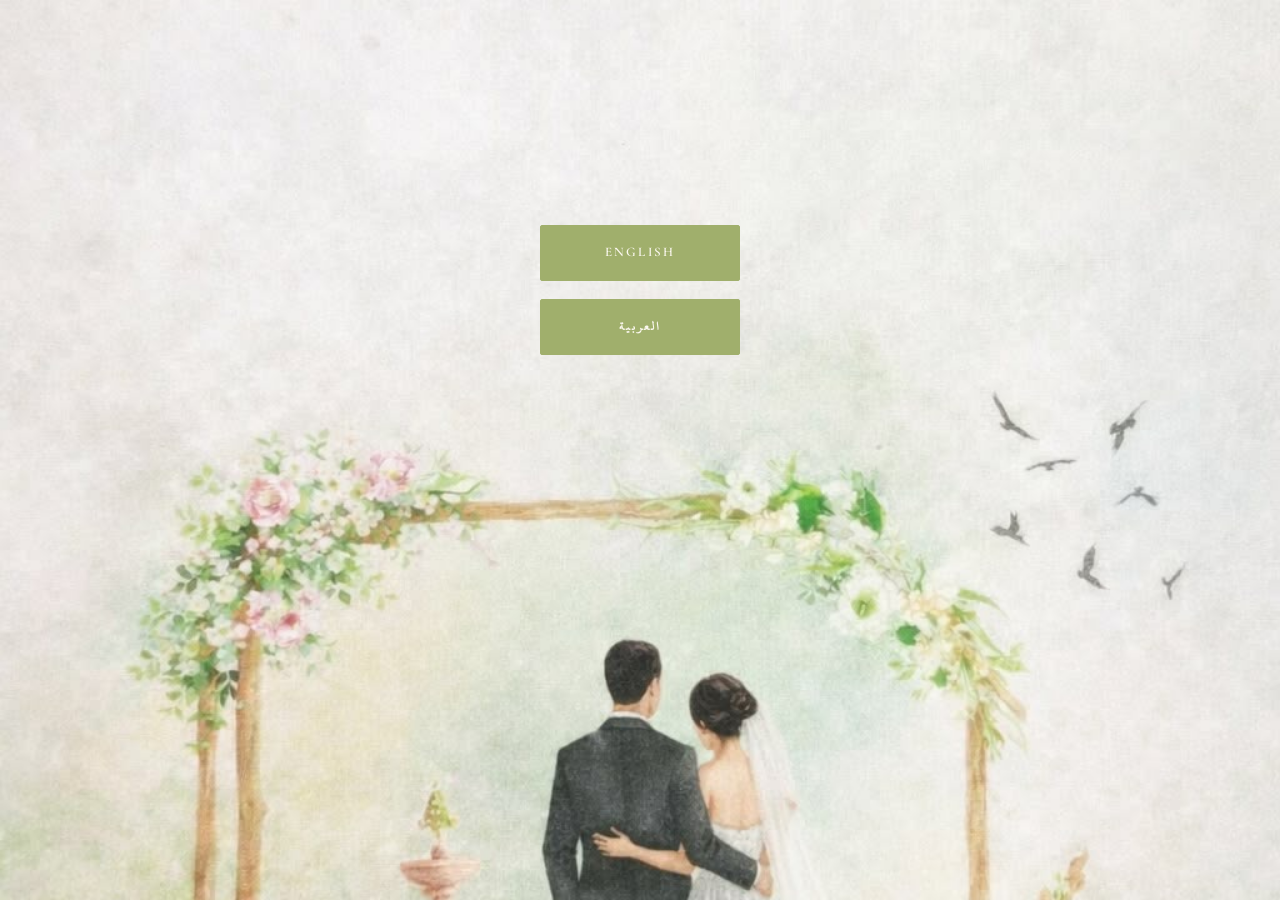
==== commit 6f12557a: "index.html font updated" ====
--- a/index.html
+++ b/index.html
@@ -5,12 +5,12 @@
   <meta charset="UTF-8">
   <meta name="viewport" content="width=device-width, initial-scale=1.0, viewport-fit=cover">
   <title>Eman &amp; Amr — Wedding Invitation</title>
-  <meta name="description" content="Choose your language / اختر لغتك">
+  <meta name="description" content="Wedding Invitation">
 
   <link rel="preconnect" href="https://fonts.googleapis.com">
   <link rel="preconnect" href="https://fonts.gstatic.com" crossorigin>
   <link
-    href="https://fonts.googleapis.com/css2?family=Playfair+Display:ital,wght@0,400;0,500;0,600;0,700;1,400;1,500;1,600&display=swap"
+    href="https://fonts.googleapis.com/css2?family=Playfair+Display:ital,wght@0,400;0,500;0,600;0,700;1,400;1,500;1,600&family=Cormorant+Garamond:ital,wght@0,400;0,500;0,600;0,700;1,400;1,500;1,600&display=swap"
     rel="stylesheet">
 
   <link rel="icon" type="image/png" href="assets/favicon.png">
@@ -22,8 +22,8 @@
   <section class="landing" id="landing" style="background-image: url('assets/invitation.jpeg');">
     <!-- <div class="landing__overlay" aria-hidden="true"></div> -->
     <div class="landing__buttons">
-      <a href="english.html" class="btn btn--lang">English</a>
-      <a href="arabic.html" class="btn btn--lang">العربية</a>
+      <a href="english.html" class="btn btn--lang" lang="en">English</a>
+      <a href="arabic.html" class="btn btn--lang" lang="ar" dir="rtl">العربية</a>
     </div>
   </section>
 
--- a/css/style.css
+++ b/css/style.css
@@ -10,6 +10,28 @@
    section dividers, invitation-card corner ornaments, and the footer frame.
    =================================================================== */
 
+
+@font-face {
+    font-family: "Orange Avenue";
+    src: url("../fonts/orange-avenue-demo/OrangeAvenueDEMO-Regular.otf") format("opentype");
+    font-weight: normal;
+    font-style: normal;
+}
+
+@font-face {
+    font-family: "Runethia";
+    src: url("../fonts/runethia/Runethia.otf") format("opentype");
+    font-weight: normal;
+    font-style: normal;
+}
+
+@font-face {
+    font-family: "Uthman Taha Naskh";
+    src: url("../fonts/KFGQPC_uthman_taha_naskh_regular.ttf") format("truetype");
+    font-weight: normal;
+    font-style: normal;
+}
+
 :root {
   --bg: #fbf8ef;
   --ink: #a85c66;
@@ -22,9 +44,14 @@
   --pine-softer: rgba(81, 102, 46, 0.08);
   --sage-faint: rgba(160, 175, 108, 0.25);
 
-  --font-display: 'Playfair Display', 'Georgia', serif;
-  --font-body: 'Playfair Display', 'Georgia', serif;
-  --font-script: 'Playfair Display', 'Georgia', serif;
+  /* --font-display: 'Cormorant Garamond', 'Georgia', serif;
+  --font-body: 'Cormorant Garamond', 'Georgia', serif;*/
+  --font-script: 'Beau Rivage', cursive; 
+
+  --font-display: "Orange Avenue", serif;
+  --font-body: "Orange Avenue", serif;
+  /* --font-script: "Runethia", cursive; */
+
 
   --section-pad-y: clamp(64px, 11vw, 128px);
   --container-max: 1080px;
@@ -80,7 +107,7 @@
 .container {
   max-width: var(--container-max);
   margin: 0 auto;
-  padding: 0 24px;
+  padding: 0 calc(24px + env(safe-area-inset-right)) 0 calc(24px + env(safe-area-inset-left));
 }
 
 section {
@@ -92,7 +119,7 @@
 
 .amp {
   font-family: var(--font-script);
-  font-style: italic;
+  font-style: normal;
   color: var(--pine);
   padding: 0 0.08em;
   display: inline-block;
@@ -101,11 +128,27 @@
 .section-label {
   font-family: var(--font-body);
   font-size: 0.78rem;
-  letter-spacing: 0.22em;
+  letter-spacing: 0.08em;
   text-transform: uppercase;
   color: var(--pine);
   margin: 0 0 14px;
   font-weight: 600;
+}
+
+.ceremony-location__text .section-label {
+  font-family: var(--font-script);
+  font-size: clamp(2.6rem, 7vw, 3.6rem);
+  text-transform: none;
+  letter-spacing: 0.01em;
+  font-weight: 400;
+}
+
+.venue .section-label {
+  font-family: var(--font-script);
+  font-size: clamp(2.6rem, 7vw, 3.8rem);
+  text-transform: none;
+  letter-spacing: 0.01em;
+  font-weight: 400;
 }
 
 .flourish {
@@ -228,7 +271,7 @@
 
 .hero__scroll-cue {
   position: absolute;
-  bottom: 32px;
+  bottom: calc(32px + env(safe-area-inset-bottom));
   left: 50%;
   transform: translateX(-50%);
   z-index: 2;
@@ -270,8 +313,9 @@
    2. COUNTDOWN
    =================================================================== */
 .countdown__heading {
-  font-size: clamp(1.5rem, 4vw, 2.1rem);
-  font-style: italic;
+  font-family: var(--font-script);
+  font-size: clamp(2.2rem, 6vw, 3rem);
+  font-style: normal;
   font-weight: 400;
 }
 
@@ -422,7 +466,7 @@
 /* ===================================================================
    4. CEREMONY & RECEPTION
    =================================================================== */
-.schedule__heading { font-size: clamp(1.7rem, 4.5vw, 2.4rem); }
+.schedule__heading { font-size: 0.78rem; }
 
 .schedule__grid {
   margin-top: 48px;
@@ -508,6 +552,13 @@
 /* Add this new rule to reduce bottom padding of RSVP section */
 .rsvp {
   padding-bottom: 20px; /* Reduced from default section padding */
+}
+
+.rsvp h2 {
+  font-family: var(--font-script);
+  font-size: clamp(2.2rem, 6vw, 3rem);
+  font-weight: 400;
+  letter-spacing: 0.01em;
 }
 
 .form-group {
@@ -758,8 +809,8 @@
 /* ===== FLOATING AUDIO TOGGLE BUTTON ===== */
 .audio-toggle {
   position: fixed;
-  bottom: 28px;
-  right: 28px;
+  bottom: calc(28px + env(safe-area-inset-bottom));
+  right: calc(28px + env(safe-area-inset-right));
   z-index: 9999;
   width: 52px;
   height: 52px;
@@ -804,8 +855,8 @@
 /* Responsive: smaller on mobile */
 @media (max-width: 600px) {
   .audio-toggle {
-    bottom: 20px;
-    right: 20px;
+    bottom: calc(20px + env(safe-area-inset-bottom));
+    right: calc(20px + env(safe-area-inset-right));
     width: 44px;
     height: 44px;
   }
@@ -817,8 +868,8 @@
 
 @media (max-width: 380px) {
   .audio-toggle {
-    bottom: 16px;
-    right: 16px;
+    bottom: calc(16px + env(safe-area-inset-bottom));
+    right: calc(16px + env(safe-area-inset-right));
     width: 40px;
     height: 40px;
   }
@@ -835,6 +886,7 @@
 .flower-divider {
   background: var(--bg);
   padding: 0 0;
+  margin-top: -120px;
   text-align: center;
   display: flex;
   justify-content: center;
@@ -848,11 +900,12 @@
   height: auto;
   display: block;
   opacity: 0.85;
+  transform: scale(1.2);
   transition: transform 0.4s ease, opacity 0.4s ease;
 }
 
 .flower-divider__image:hover {
-  transform: scale(1.02);
+  transform: scale(1.18);
   opacity: 1;
 }
 
@@ -873,7 +926,7 @@
 @media (max-width: 480px) {
   .flower-divider {
     padding: 10px 0;
-    margin: 0 -24px; /* Match the container padding */
+    margin: -120px -24px 0; /* Keep top pull-up, match container padding on sides */
   }
   .flower-divider__image {
     width: 110%;
@@ -917,7 +970,7 @@
 
 .ceremony-location__title {
   font-family: var(--font-display);
-  font-size: clamp(1.7rem, 4.5vw, 2.3rem);
+  font-size: 0.78rem;
   color: var(--ink);
   margin-bottom: 12px;
   font-weight: 500;
@@ -932,14 +985,14 @@
 
 .ceremony-location__details strong {
   color: var(--pine);
-  font-weight: 600;
+  /* font-weight: 600; */
 }
 
 .ceremony-location__venue {
   font-family: var(--font-display);
   font-size: 1.3rem;
   color: var(--pine);
-  font-style: italic;
+  /* font-style: italic; */
 }
 
 .ceremony-location__image-wrapper {
@@ -1036,6 +1089,9 @@
 .btn--lang:hover { background: var(--pine); border-color: var(--pine); }
 .btn--lang:focus-visible { outline: 2px solid var(--ink); outline-offset: 3px; }
 
+.btn--lang[lang="en"] { font-family: 'Cormorant Garamond', 'Georgia', serif; }
+.btn--lang[lang="ar"] { font-family: "Uthman Taha Naskh", serif; }
+
 /* ---------- Language landing page ---------- */
 .landing {
   position: relative;
